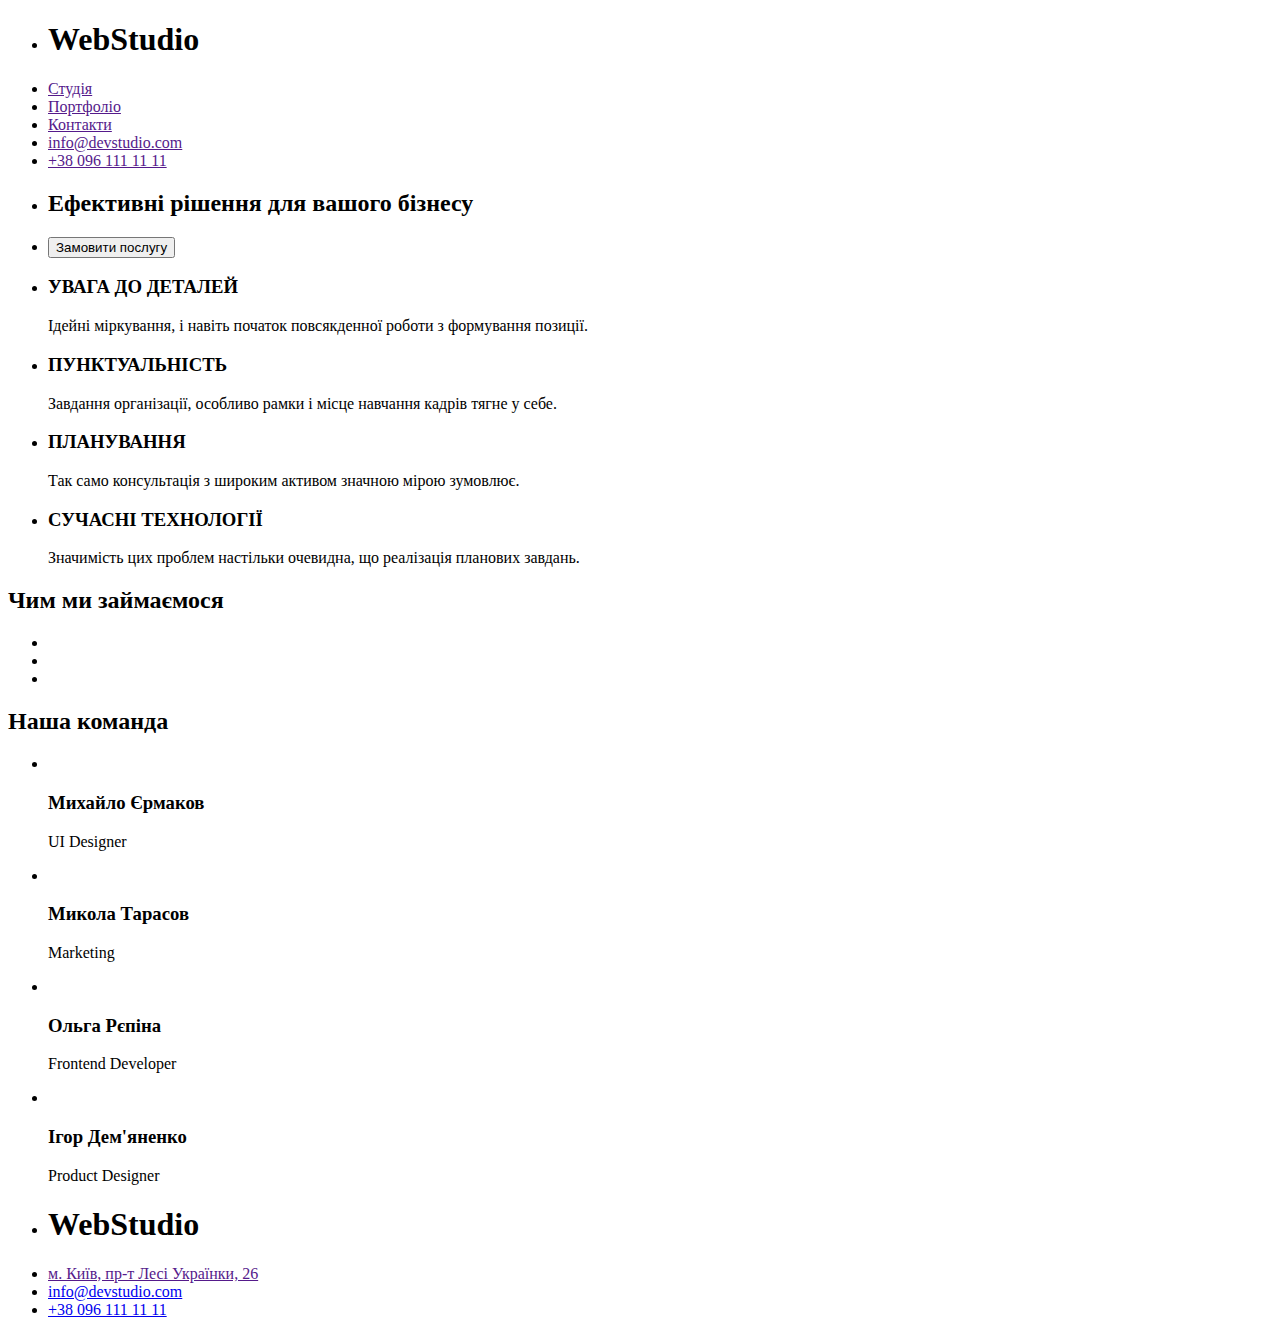
==== index.html @ 532d3b6a "main and portfolio pages added" ====
<!DOCTYPE html>
<html lang="en">
  <head>
    <meta charset="UTF-8" />
    <meta name="viewport" content="width=device-width, initial-scale=1.0" />
    <title>Document</title>
  </head>
  <body>
    <header>
      <div>
        <ul>
          <li>
            <h1>WebStudio</h1>
          </li>
          <li>
            <a href="">Студія</a>
          </li>
          <li>
            <a href="">Портфоліо</a>
          </li>
          <li>
            <a href="">Контакти</a>
          </li>
          <li>
            <a href="">info@devstudio.com</a>
          </li>
          <li>
            <a href="">+38 096 111 11 11</a>
          </li>
        </ul>
      </div>
    </header>

    <main>
      <div>
        <ul>
          <li>
            <h2>Ефективні рішення для вашого бізнесу</h2>
          </li>
          <li>
            <button type="submit">Замовити послугу</button>
          </li>
        </ul>
      </div>
      <div>
        <ul>
          <li>
            <h3>УВАГА ДО ДЕТАЛЕЙ</h3>
            <p>
              Ідейні міркування, і навіть початок повсякденної роботи з
              формування позиції.
            </p>
          </li>
          <li>
            <h3>ПУНКТУАЛЬНІСТЬ</h3>
            <p>
              Завдання організації, особливо рамки і місце навчання кадрів тягне
              у себе.
            </p>
          </li>
          <li>
            <h3>ПЛАНУВАННЯ</h3>
            <p>
              Так само консультація з широким активом значною мірою зумовлює.
            </p>
          </li>
          <li>
            <h3>СУЧАСНІ ТЕХНОЛОГІЇ</h3>
            <p>
              Значимість цих проблем настільки очевидна, що реалізація планових
              завдань.
            </p>
          </li>
        </ul>
      </div>
      <div>
        <h2>Чим ми займаємося</h2>
        <ul>
          <li>
            <img src="./img/img1.png" alt=""/>
          </li>
          <li>
            <img src="./img/img2.png" alt=""/>
          </li>
          <li>
            <img src="./img/img3.png" alt=""/>
          </li>
        </ul>
      </div>
      <div>
        <h2>Наша команда</h2>
        <ul>
          <li>
            <img src="./img/img4.png" alt="" />
            <h3>Михайло Єрмаков</h3>
            <p>UI Designer</p>
          </li>
          <li>
            <img src="./img/img5.jpg" alt="" />
            <h3>Микола Тарасов</h3>
            <p>Marketing</p>
          </li>
          <li>
            <img src="./img/img6.jpg" alt="" />
            <h3>Ольга Рєпіна</h3>
            <p>Frontend Developer</p>
          </li>
          <li>
            <img src="./img/img7.jpg" alt="" />
            <h3>Ігор Дем'яненко</h3>
            <p>Product Designer</p>
          </li>
        </ul>
      </div>
    </main>

    <footer>
      <div>
        <ul>
          <li>
            <h1>WebStudio</h1>
          </li>
          <li>
            <a href="">м. Київ, пр-т Лесі Українки, 26</a>
          </li>
          <li>
            <a href="mailto:info@devstudio.com">info@devstudio.com</a>
          </li>
          <li>
            <a href="tel:+380961111111">+38 096 111 11 11</a>
          </li>
        </ul>
      </div>
    </footer>
  </body>
</html>
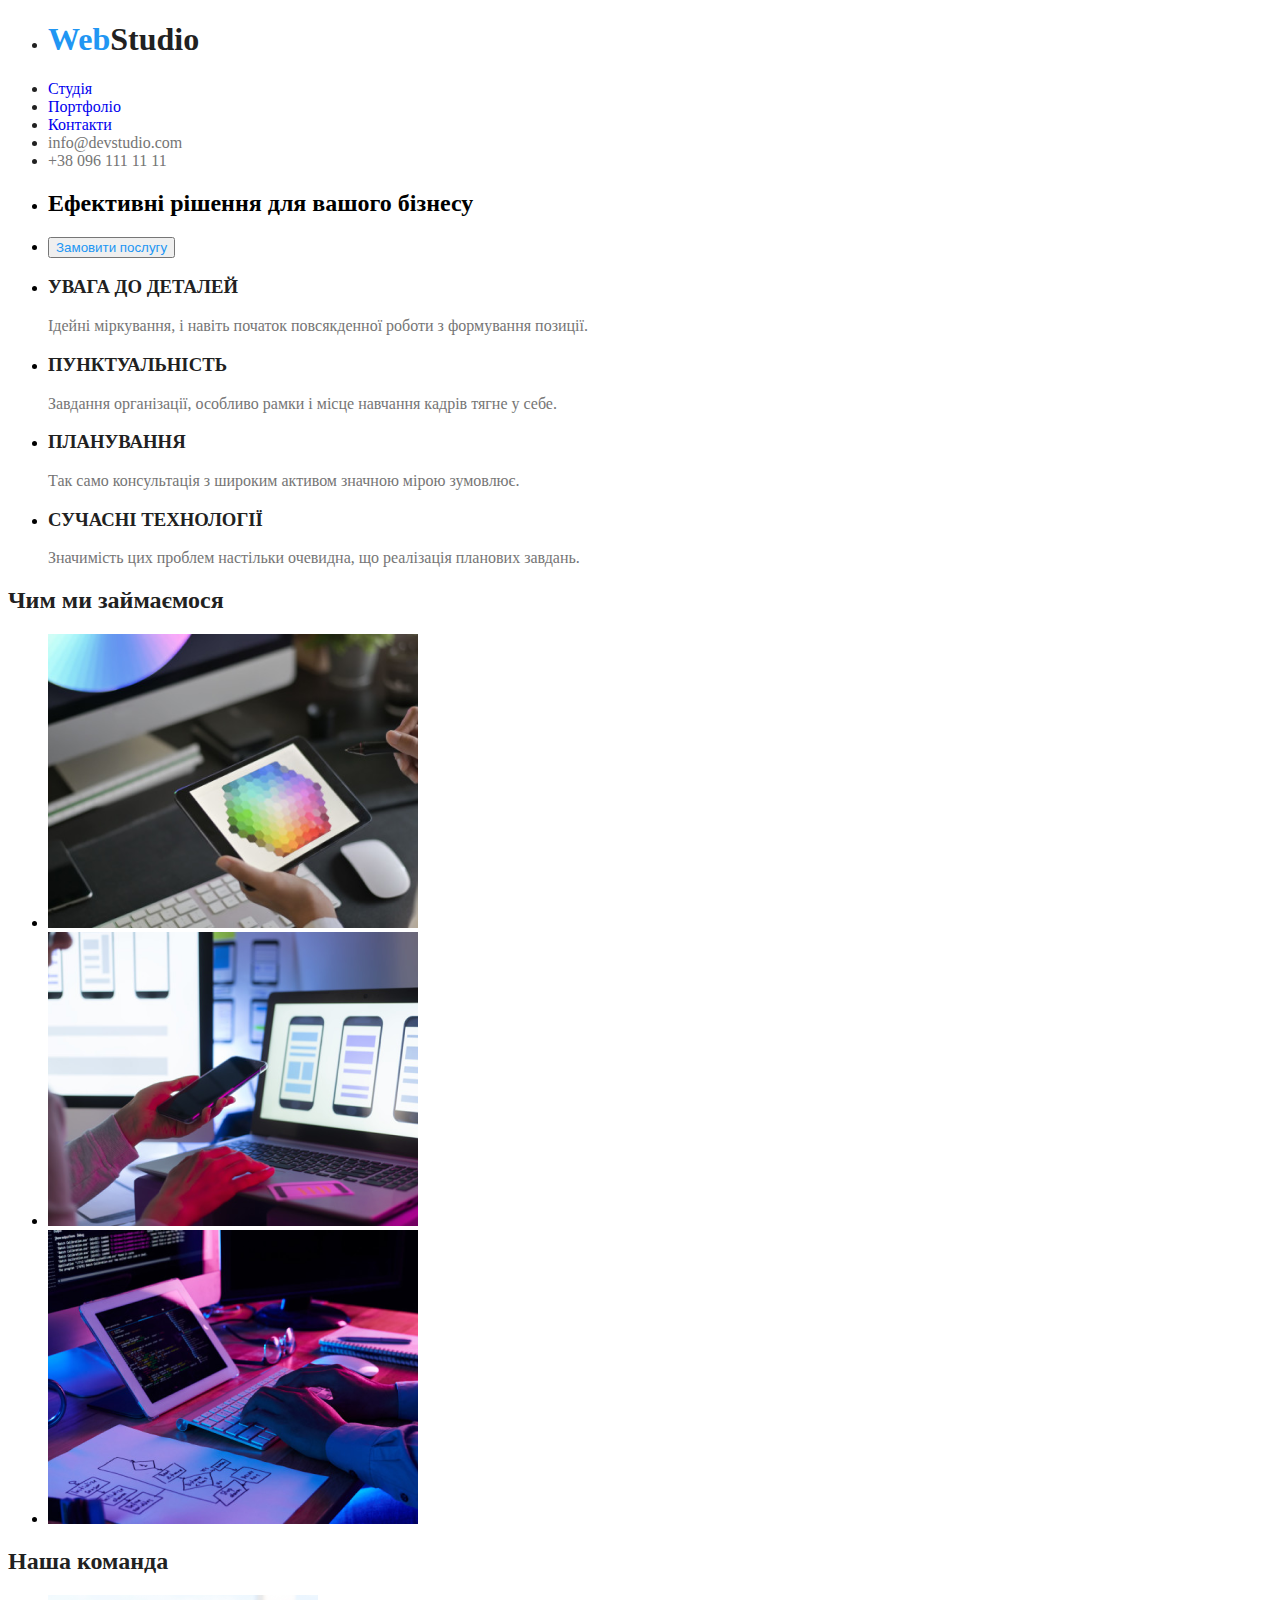
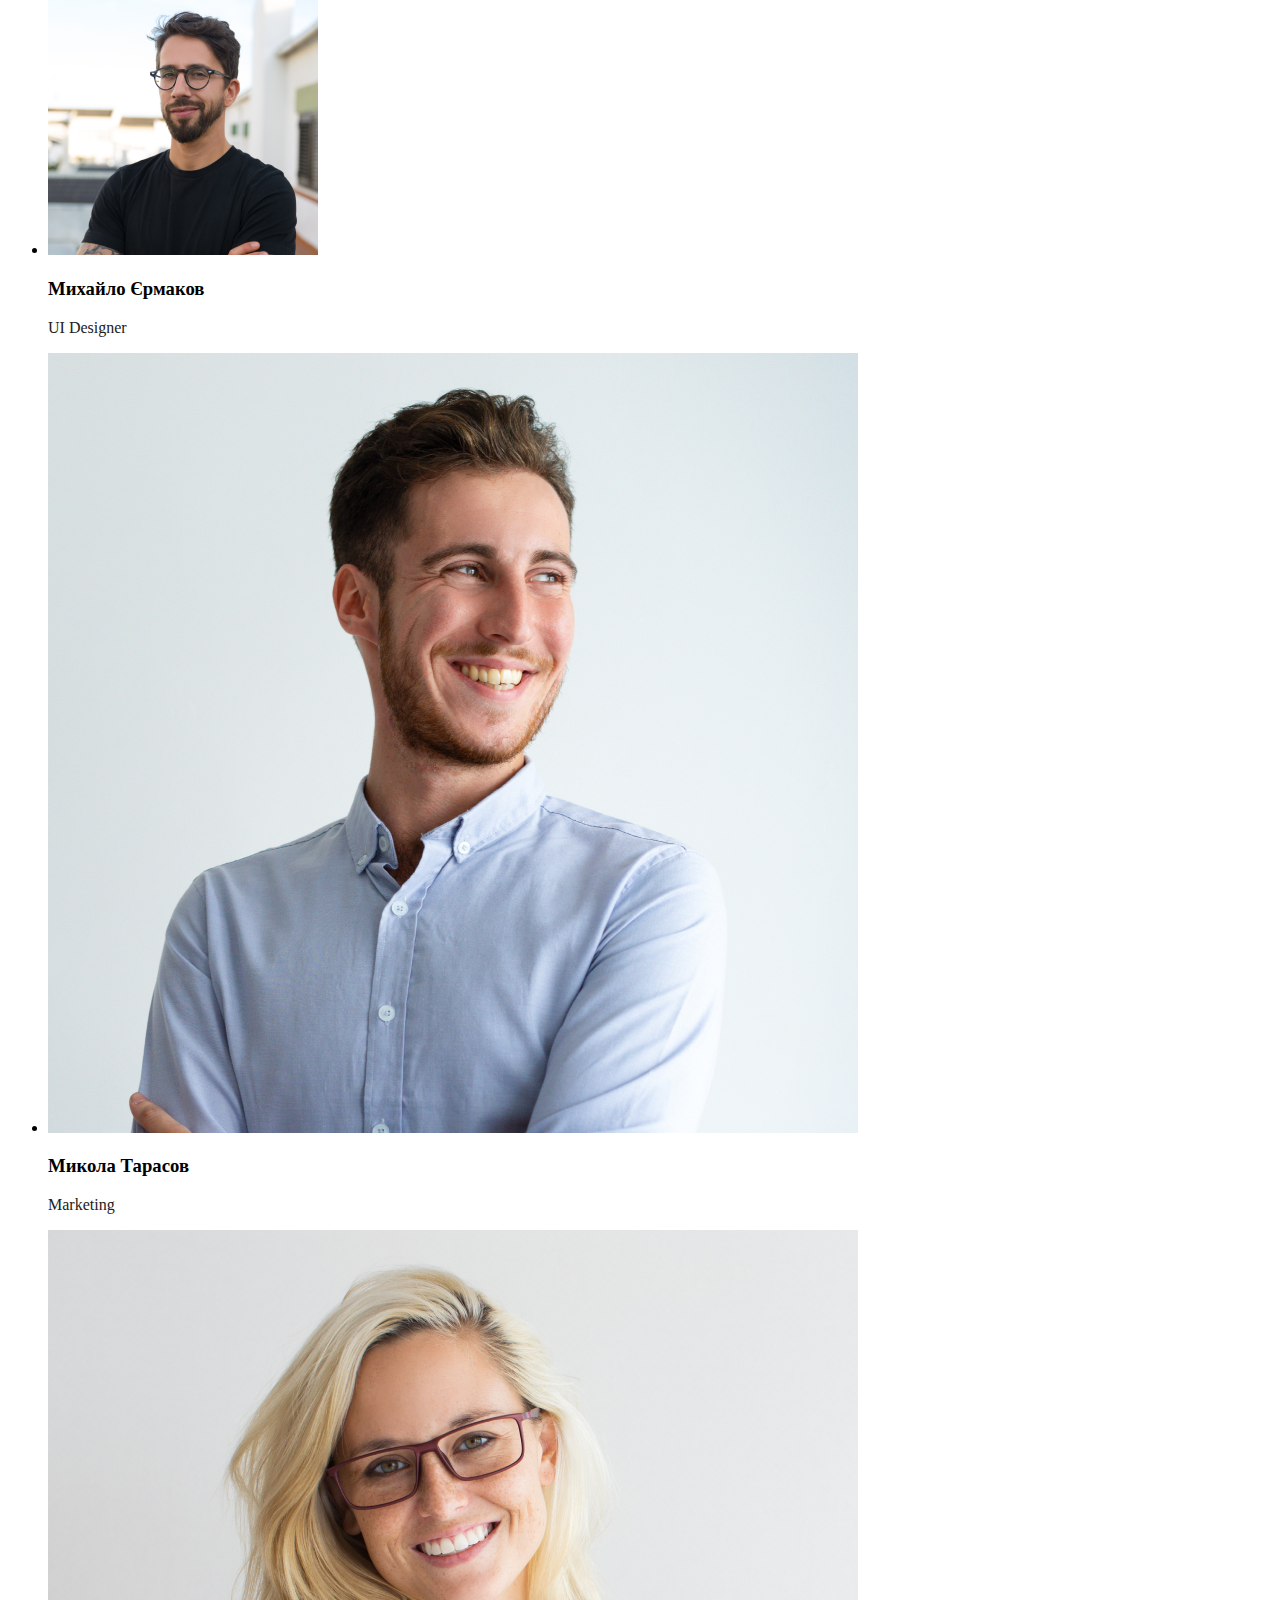
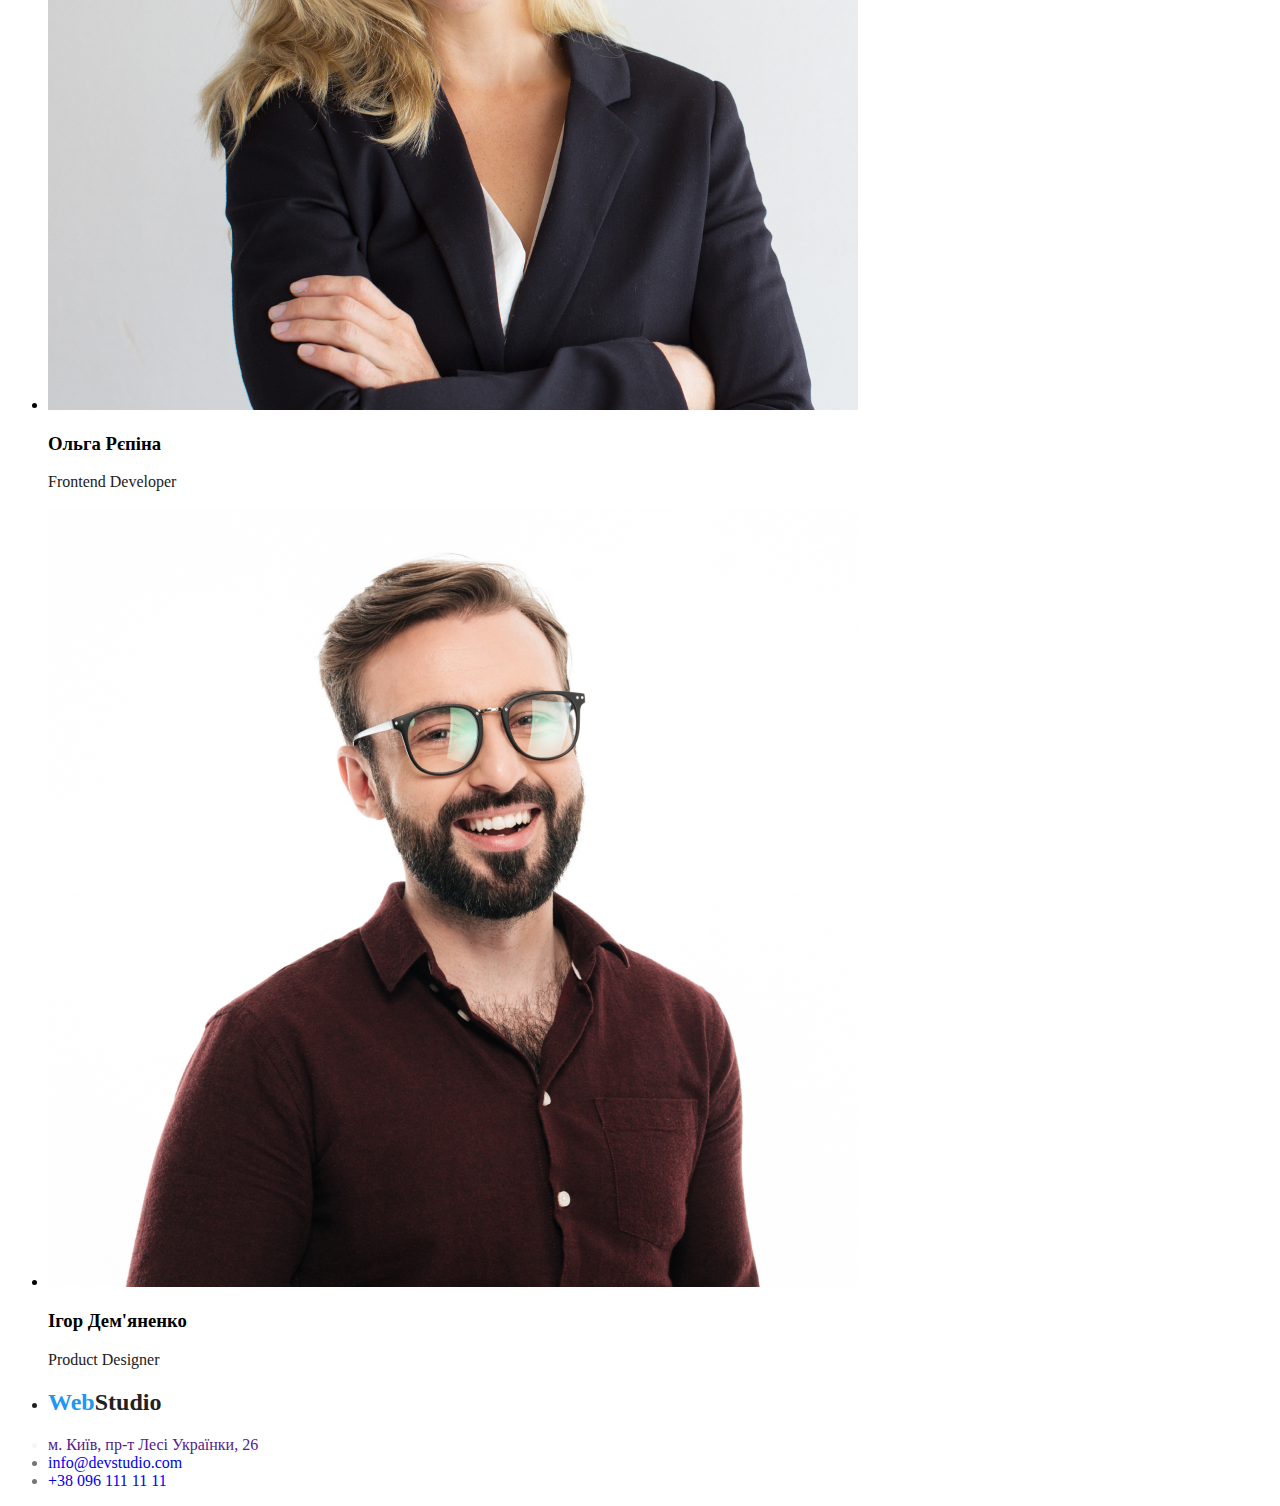
==== commit 54e0e560: "added classes and stiles (colors)" ====
--- a/index.html
+++ b/index.html
@@ -4,129 +4,130 @@
     <meta charset="UTF-8" />
     <meta name="viewport" content="width=device-width, initial-scale=1.0" />
     <title>Document</title>
+    <link rel="stylesheet" href="./css/style.css">
   </head>
   <body>
-    <header>
-      <div>
-        <ul>
-          <li>
-            <h1>WebStudio</h1>
+    <header class="header">
+      <div class="header-box">
+        <ul class="nav">
+          <li class="nav-item">
+            <h1 class="logo"><abbr>Web</abbr>Studio</h1>
           </li>
-          <li>
-            <a href="">Студія</a>
+          <li class="nav-item">
+            <a class="page-links" href="./index.html">Студія</a>
           </li>
-          <li>
-            <a href="">Портфоліо</a>
+          <li class="nav-item">
+            <a class="page-links" href="./portfolio.html">Портфоліо</a>
           </li>
-          <li>
-            <a href="">Контакти</a>
+          <li class="nav-item">
+            <a class="page-links" href="#">Контакти</a>
           </li>
-          <li>
-            <a href="">info@devstudio.com</a>
+          <li class="nav-item">
+            <a href="#" class="mail">info@devstudio.com</a>
           </li>
-          <li>
-            <a href="">+38 096 111 11 11</a>
+          <li class="nav-item">
+            <a href="#" class="phone">+38 096 111 11 11</a>
           </li>
         </ul>
       </div>
     </header>
 
-    <main>
-      <div>
-        <ul>
-          <li>
-            <h2>Ефективні рішення для вашого бізнесу</h2>
+    <main class="main">
+      <div class="main-box">
+        <ul class="servis-order">
+          <li class="order-items">
+            <h2 class="name-order">Ефективні рішення для вашого бізнесу</h2>
           </li>
-          <li>
-            <button type="submit">Замовити послугу</button>
+          <li class="order-items">
+            <button class="btn-order" type="submit">Замовити послугу</button>
           </li>
         </ul>
       </div>
-      <div>
-        <ul>
-          <li>
-            <h3>УВАГА ДО ДЕТАЛЕЙ</h3>
-            <p>
+      <div class="main-skill">
+        <ul class="skills">
+          <li class="skills-items">
+            <h3 class="skills-name">УВАГА ДО ДЕТАЛЕЙ</h3>
+            <p class="skills-article">
               Ідейні міркування, і навіть початок повсякденної роботи з
               формування позиції.
             </p>
           </li>
-          <li>
-            <h3>ПУНКТУАЛЬНІСТЬ</h3>
-            <p>
+          <li class="skills-items">
+            <h3 class="skills-name">ПУНКТУАЛЬНІСТЬ</h3>
+            <p class="skills-article">
               Завдання організації, особливо рамки і місце навчання кадрів тягне
               у себе.
             </p>
           </li>
-          <li>
-            <h3>ПЛАНУВАННЯ</h3>
-            <p>
+          <li class="skills-items">
+            <h3 class="skills-name">ПЛАНУВАННЯ</h3>
+            <p class="skills-article">
               Так само консультація з широким активом значною мірою зумовлює.
             </p>
           </li>
-          <li>
-            <h3>СУЧАСНІ ТЕХНОЛОГІЇ</h3>
-            <p>
+          <li class="skills-items">
+            <h3 class="skills-name">СУЧАСНІ ТЕХНОЛОГІЇ</h3>
+            <p class="skills-article">
               Значимість цих проблем настільки очевидна, що реалізація планових
               завдань.
             </p>
           </li>
         </ul>
       </div>
-      <div>
-        <h2>Чим ми займаємося</h2>
-        <ul>
-          <li>
+      <div class="offers-box">
+        <h2 class="offers-box-name">Чим ми займаємося</h2>
+        <ul class="offers-list-imgs">
+          <li class="offers-list-items">
             <img src="./img/img1.png" alt=""/>
           </li>
-          <li>
+          <li class="offers-list-items">
             <img src="./img/img2.png" alt=""/>
           </li>
-          <li>
+          <li class="offers-list-items">
             <img src="./img/img3.png" alt=""/>
           </li>
         </ul>
       </div>
-      <div>
-        <h2>Наша команда</h2>
-        <ul>
-          <li>
-            <img src="./img/img4.png" alt="" />
-            <h3>Михайло Єрмаков</h3>
-            <p>UI Designer</p>
+      <div class="team-box">
+        <h2 class="team-box-name">Наша команда</h2>
+        <ul class="team-list">
+          <li class="team-items">
+            <img class="team-items-img" src="./img/img4.png" alt="" />
+            <h3 class="team-items-name">Михайло Єрмаков</h3>
+            <p class="team-items-job">UI Designer</p>
           </li>
-          <li>
-            <img src="./img/img5.jpg" alt="" />
-            <h3>Микола Тарасов</h3>
-            <p>Marketing</p>
+          <li class="team-items">
+            <img class="team-items-img" src="./img/img5.jpg" alt="" />
+            <h3 class="team-items-name">Микола Тарасов</h3>
+            <p class="team-items-job">Marketing</p>
           </li>
-          <li>
-            <img src="./img/img6.jpg" alt="" />
-            <h3>Ольга Рєпіна</h3>
-            <p>Frontend Developer</p>
+          <li class="team-items">
+            <img class="team-items-img" src="./img/img6.jpg" alt="" />
+            <h3 class="team-items-name">Ольга Рєпіна</h3>
+            <p class="team-items-job">Frontend Developer</p>
           </li>
-          <li>
-            <img src="./img/img7.jpg" alt="" />
-            <h3>Ігор Дем'яненко</h3>
-            <p>Product Designer</p>
+          <li class="team-items">
+            <img class="team-items-img" src="./img/img7.jpg" alt="" />
+            <h3 class="team-items-name">Ігор Дем'яненко</h3>
+            <p class="team-items-job">Product Designer</p>
           </li>
         </ul>
       </div>
     </main>
 
     <footer>
-      <div>
-        <ul>
-          <li>
-            <h1>WebStudio</h1>
+      <div class="footer-box">
+        <ul class="footer-nav-list">
+          <li class="footer-nav-item logo">
+            <h2><abbr>Web</abbr>Studio</h2>
           </li>
-          <li>
+          <li class="footer-nav-item adress">
             <a href="">м. Київ, пр-т Лесі Українки, 26</a>
           </li>
-          <li>
+          <li class="footer-nav-item mail">
             <a href="mailto:info@devstudio.com">info@devstudio.com</a>
           </li>
-          <li>
+          <li class="footer-nav-item phone">
             <a href="tel:+380961111111">+38 096 111 11 11</a>
           </li>
         </ul>
--- a/css/style.css
+++ b/css/style.css
@@ -0,0 +1,59 @@
+:root {
+    --text-color: #212121;
+    --logo-colour: #2196f3;
+    --title-color: #FFFFF;
+    --paragraphs-color: #757575;
+    --bg-color: #f5f4fa;
+}
+
+*{
+    text-decoration: none;
+}
+
+.logo{
+    color: var(--text-color);
+}
+.logo abbr{
+    color: var(--logo-colour);
+}
+
+.nav{
+    color: var(--text-color);
+}
+
+.phone, 
+.mail{
+    color: var(--paragraphs-color);
+}
+
+.nameorder{
+    color: var(--bg-color);
+}
+
+.btn-order{
+    color: var(--logo-colour);
+}
+
+.skills-name{
+    color: var(--text-color);
+}
+
+.skills-article{
+    color: var(--paragraphs-color);
+}
+
+.offers-box-name{
+    color: var(--text-color);
+}
+
+.team-box-name{
+    color: var(--text-color);
+}
+
+.team-items-job{
+    color: var(--text-color);
+}
+
+.adress{
+    color: var(--bg-color);
+}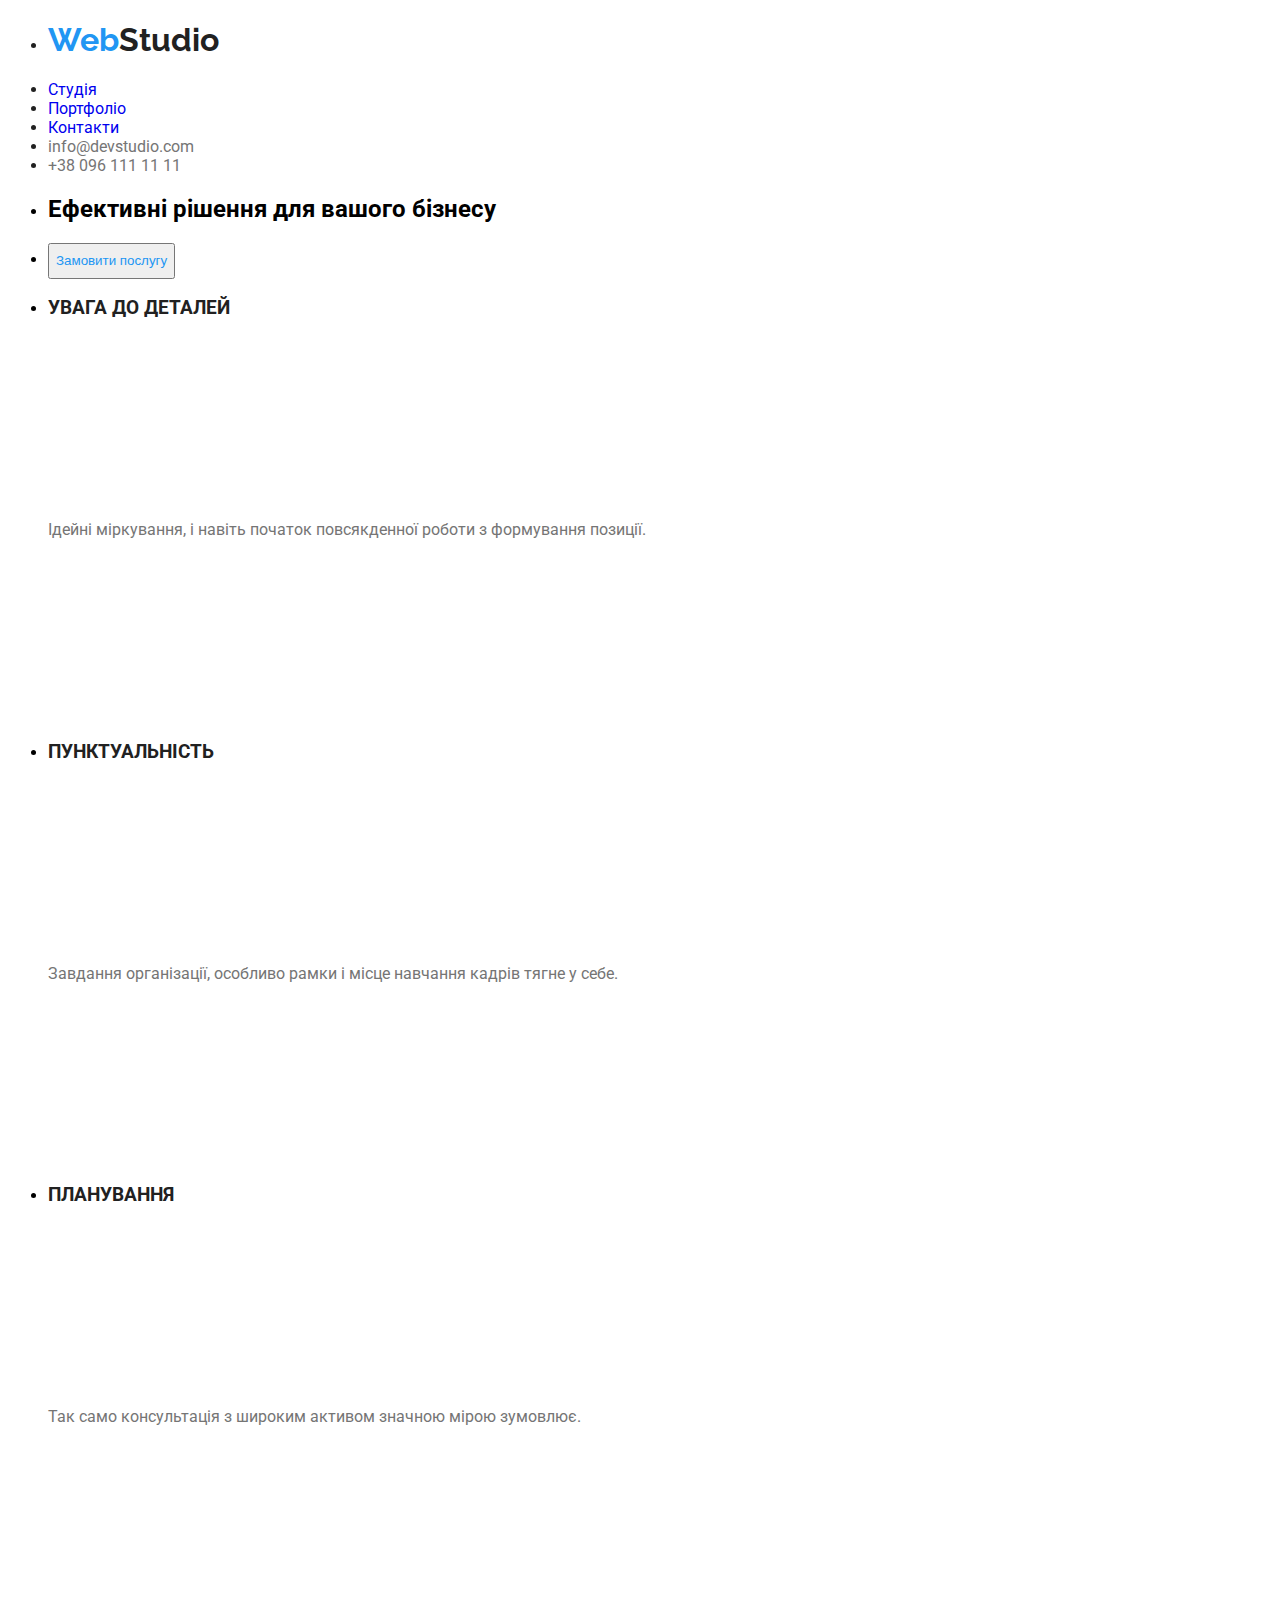
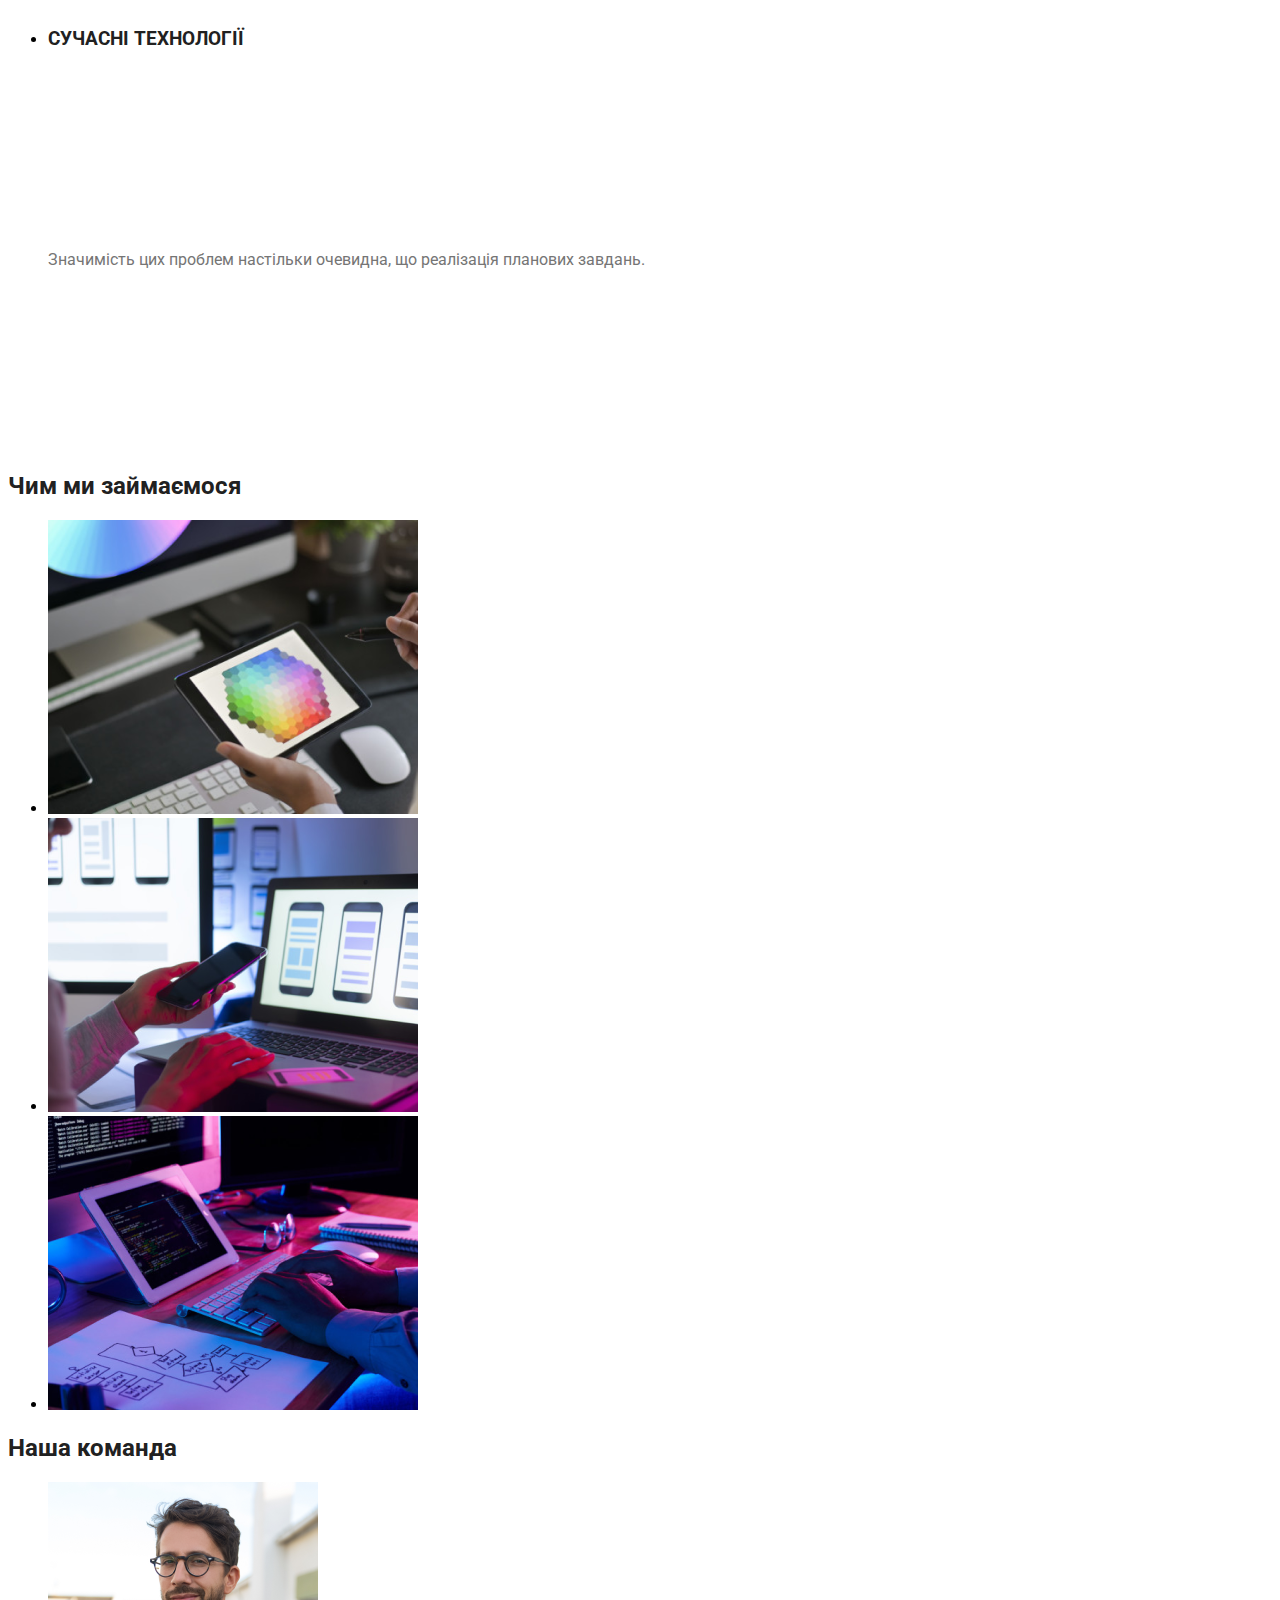
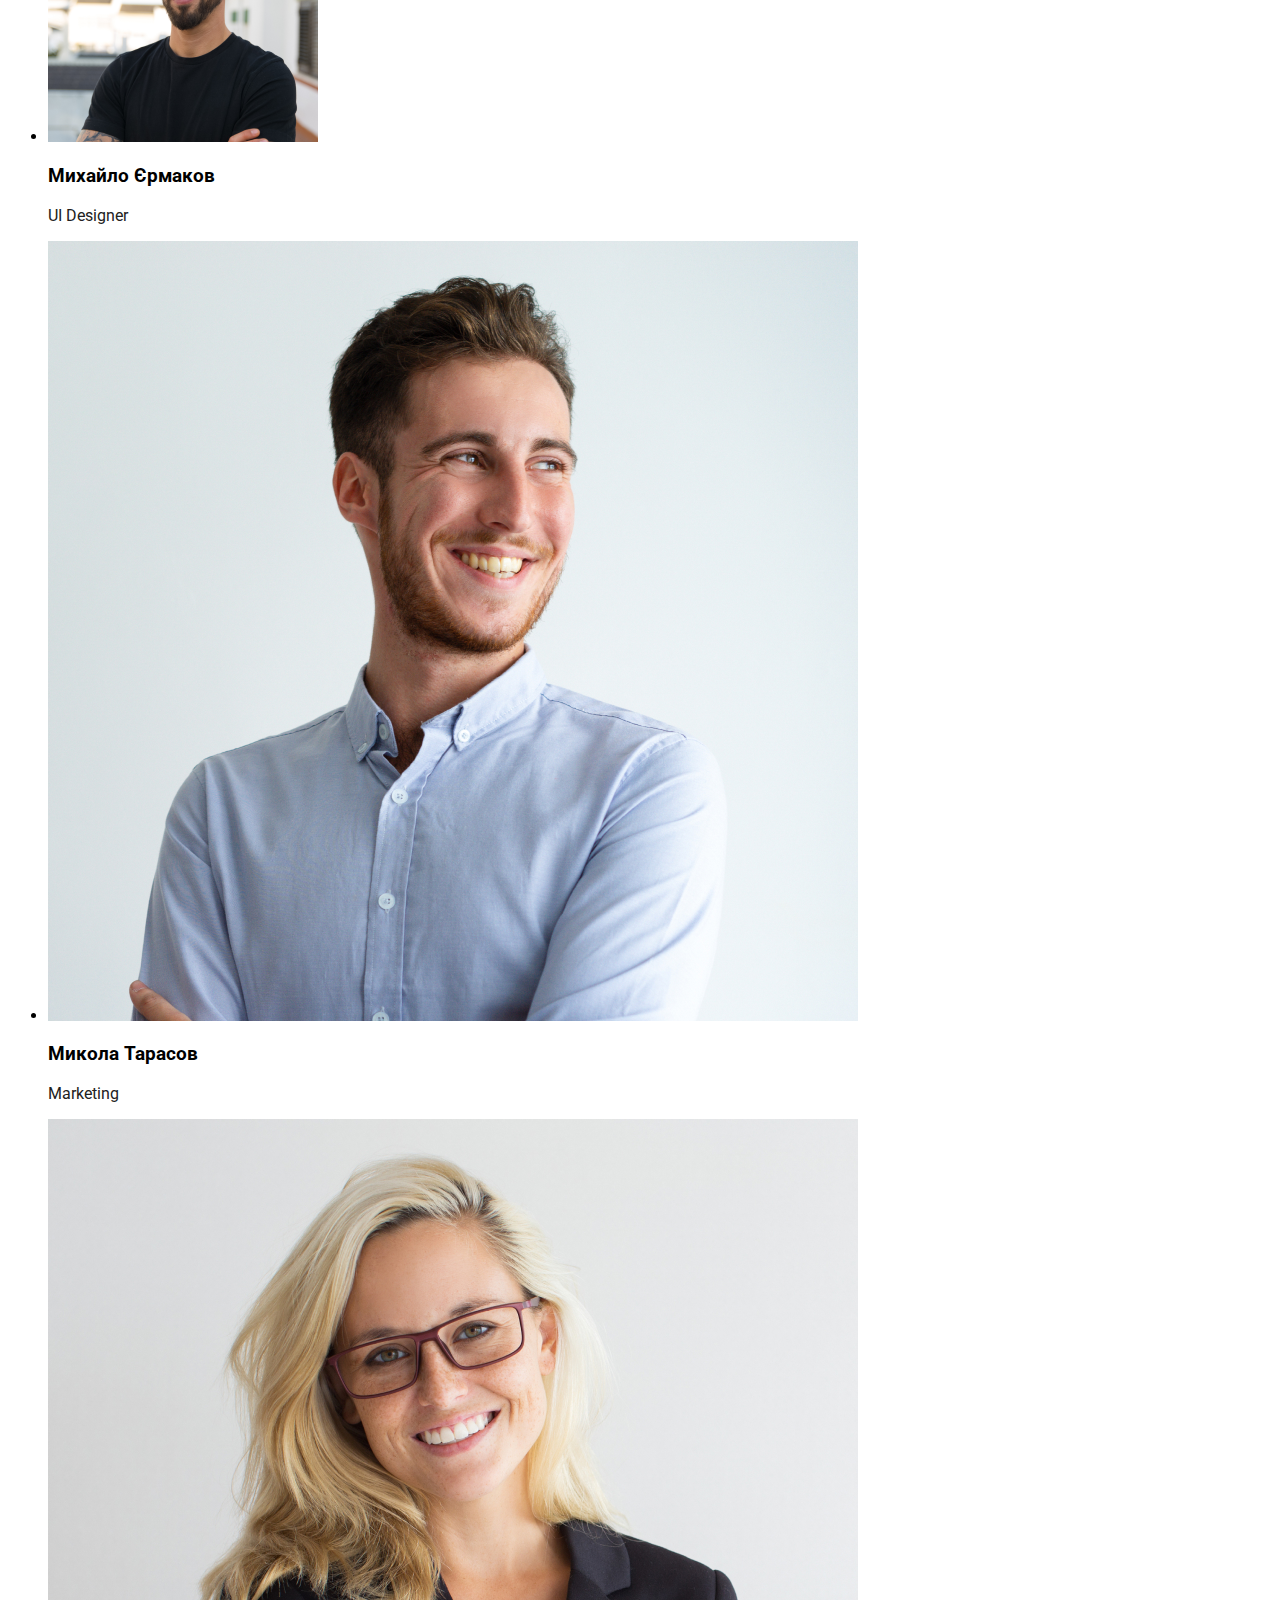
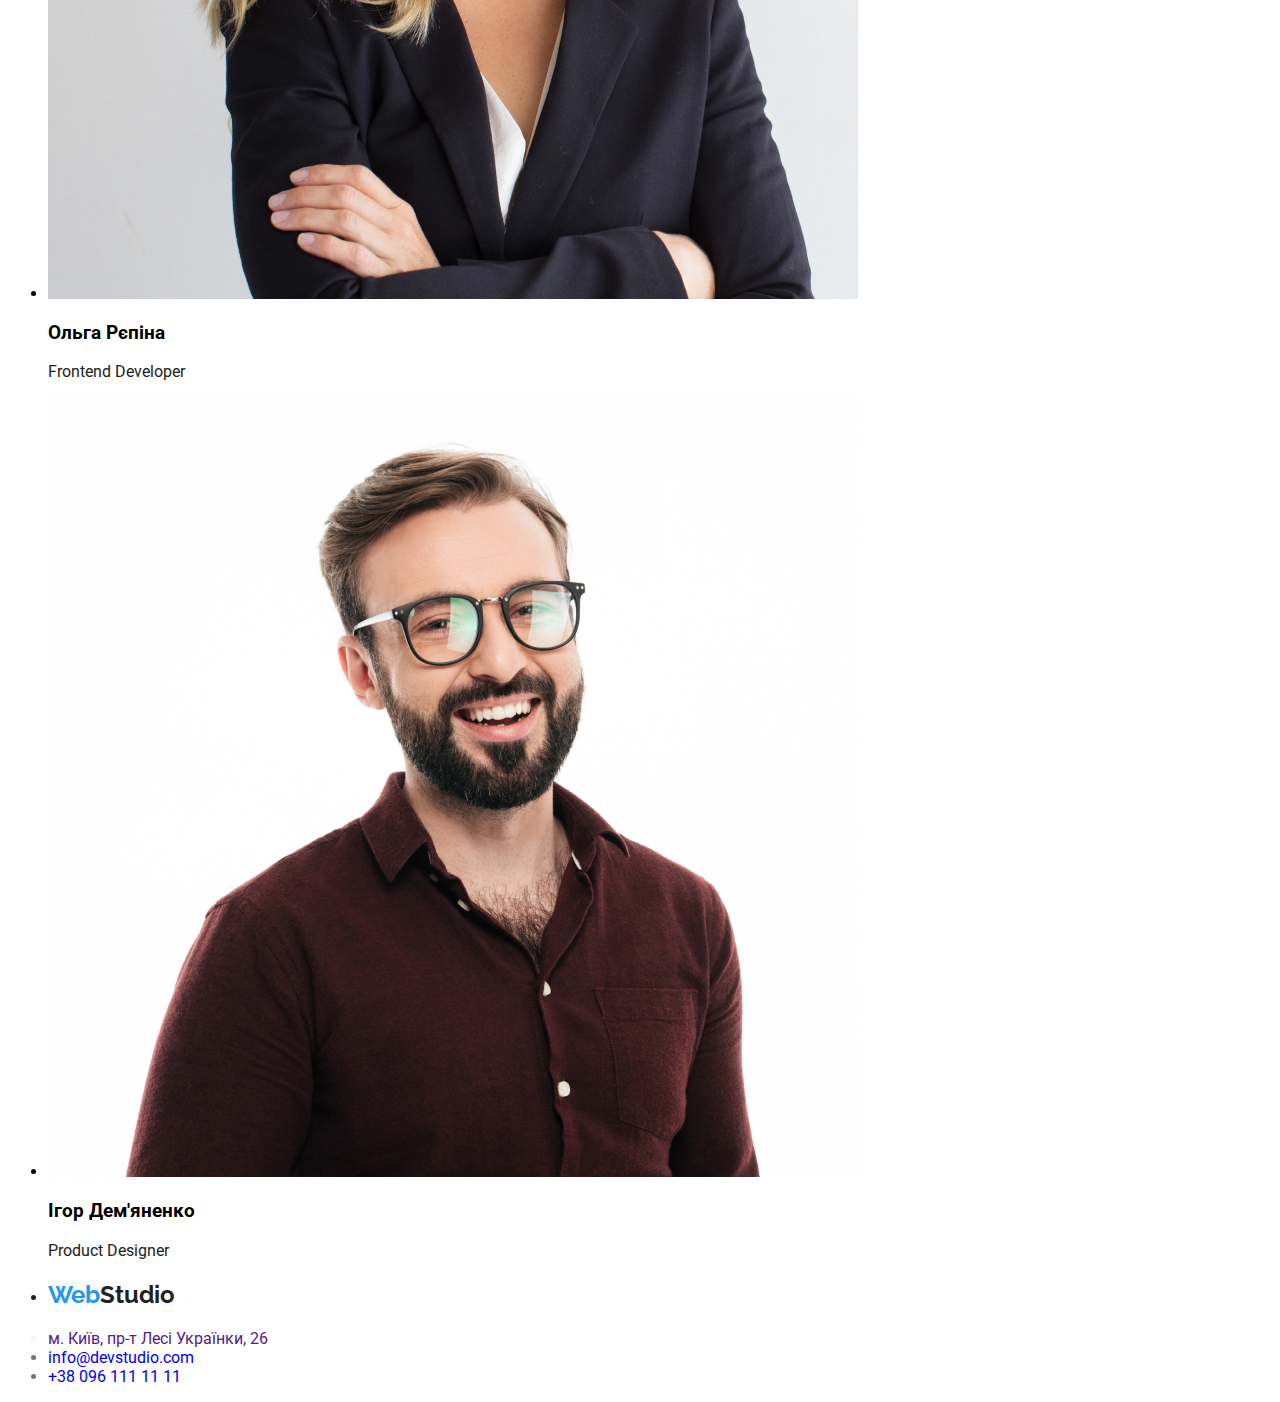
==== commit ca4c75fb: "normalize added" ====
--- a/index.html
+++ b/index.html
@@ -4,7 +4,20 @@
     <meta charset="UTF-8" />
     <meta name="viewport" content="width=device-width, initial-scale=1.0" />
     <title>Document</title>
-    <link rel="stylesheet" href="./css/style.css">
+    <link
+      rel="stylesheet"
+      href="https://cdnjs.cloudflare.com/ajax/libs/modern-normalize/3.0.1/modern-normalize.min.css"
+      integrity="sha512-q6WgHqiHlKyOqslT/lgBgodhd03Wp4BEqKeW6nNtlOY4quzyG3VoQKFrieaCeSnuVseNKRGpGeDU3qPmabCANg=="
+      crossorigin="anonymous"
+      referrerpolicy="no-referrer"
+    />
+    <link rel="preconnect" href="https://fonts.googleapis.com" />
+    <link rel="preconnect" href="https://fonts.gstatic.com" crossorigin />
+    <link
+      href="https://fonts.googleapis.com/css2?family=Raleway:ital,wght@0,100..900;1,100..900&family=Roboto:ital,wght@0,100..900;1,100..900&display=swap"
+      rel="stylesheet"
+    />
+    <link rel="stylesheet" href="./css/style.css" />
   </head>
   <body>
     <header class="header">
@@ -78,13 +91,13 @@
         <h2 class="offers-box-name">Чим ми займаємося</h2>
         <ul class="offers-list-imgs">
           <li class="offers-list-items">
-            <img src="./img/img1.png" alt=""/>
+            <img src="./img/img1.png" alt="" />
           </li>
           <li class="offers-list-items">
-            <img src="./img/img2.png" alt=""/>
+            <img src="./img/img2.png" alt="" />
           </li>
           <li class="offers-list-items">
-            <img src="./img/img3.png" alt=""/>
+            <img src="./img/img3.png" alt="" />
           </li>
         </ul>
       </div>
@@ -134,4 +147,4 @@
       </div>
     </footer>
   </body>
-</html>+</html>
--- a/css/style.css
+++ b/css/style.css
@@ -1,59 +1,76 @@
 :root {
-    --text-color: #212121;
-    --logo-colour: #2196f3;
-    --title-color: #FFFFF;
-    --paragraphs-color: #757575;
-    --bg-color: #f5f4fa;
+  --text-color: #212121;
+  --logo-colour: #2196f3;
+  --title-color: #FFFFF;
+  --paragraphs-color: #757575;
+  --bg-color: #f5f4fa;
 }
 
-*{
-    text-decoration: none;
+* {
+  text-decoration: none;
 }
 
-.logo{
-    color: var(--text-color);
-}
-.logo abbr{
-    color: var(--logo-colour);
+body{
+    font-family: "Roboto";
 }
 
-.nav{
-    color: var(--text-color);
+.header{
+    line-height: auto;
 }
 
-.phone, 
-.mail{
-    color: var(--paragraphs-color);
+.logo {
+  font-family: "Raleway", bold;
+  color: var(--text-color);
+}
+.logo abbr {
+  color: var(--logo-colour);
 }
 
-.nameorder{
-    color: var(--bg-color);
+.nav {
+  color: var(--text-color);
 }
 
-.btn-order{
-    color: var(--logo-colour);
+.phone,
+.mail {
+  color: var(--paragraphs-color);
 }
 
-.skills-name{
-    color: var(--text-color);
+.nameorder {
+  color: var(--bg-color);
+  line-height: 60px;
 }
 
-.skills-article{
-    color: var(--paragraphs-color);
+.btn-order {
+  color: var(--logo-colour);
+  line-height: 30px;
 }
 
-.offers-box-name{
-    color: var(--text-color);
+.skills-name {
+  color: var(--text-color);
+  line-height: auto;
 }
 
-.team-box-name{
-    color: var(--text-color);
+.skills-article {
+  color: var(--paragraphs-color);
+  line-height: 24;
 }
 
-.team-items-job{
-    color: var(--text-color);
+.offers-box-name {
+  color: var(--text-color);
+  line-height: auto;
 }
 
-.adress{
-    color: var(--bg-color);
-}+.team-box-name {
+  color: var(--text-color);
+  line-height: auto;
+}
+
+.team-items-job {
+  color: var(--text-color);
+  line-height: auto;
+}
+
+.adress {
+  color: var(--bg-color);
+  line-height: auto;
+}
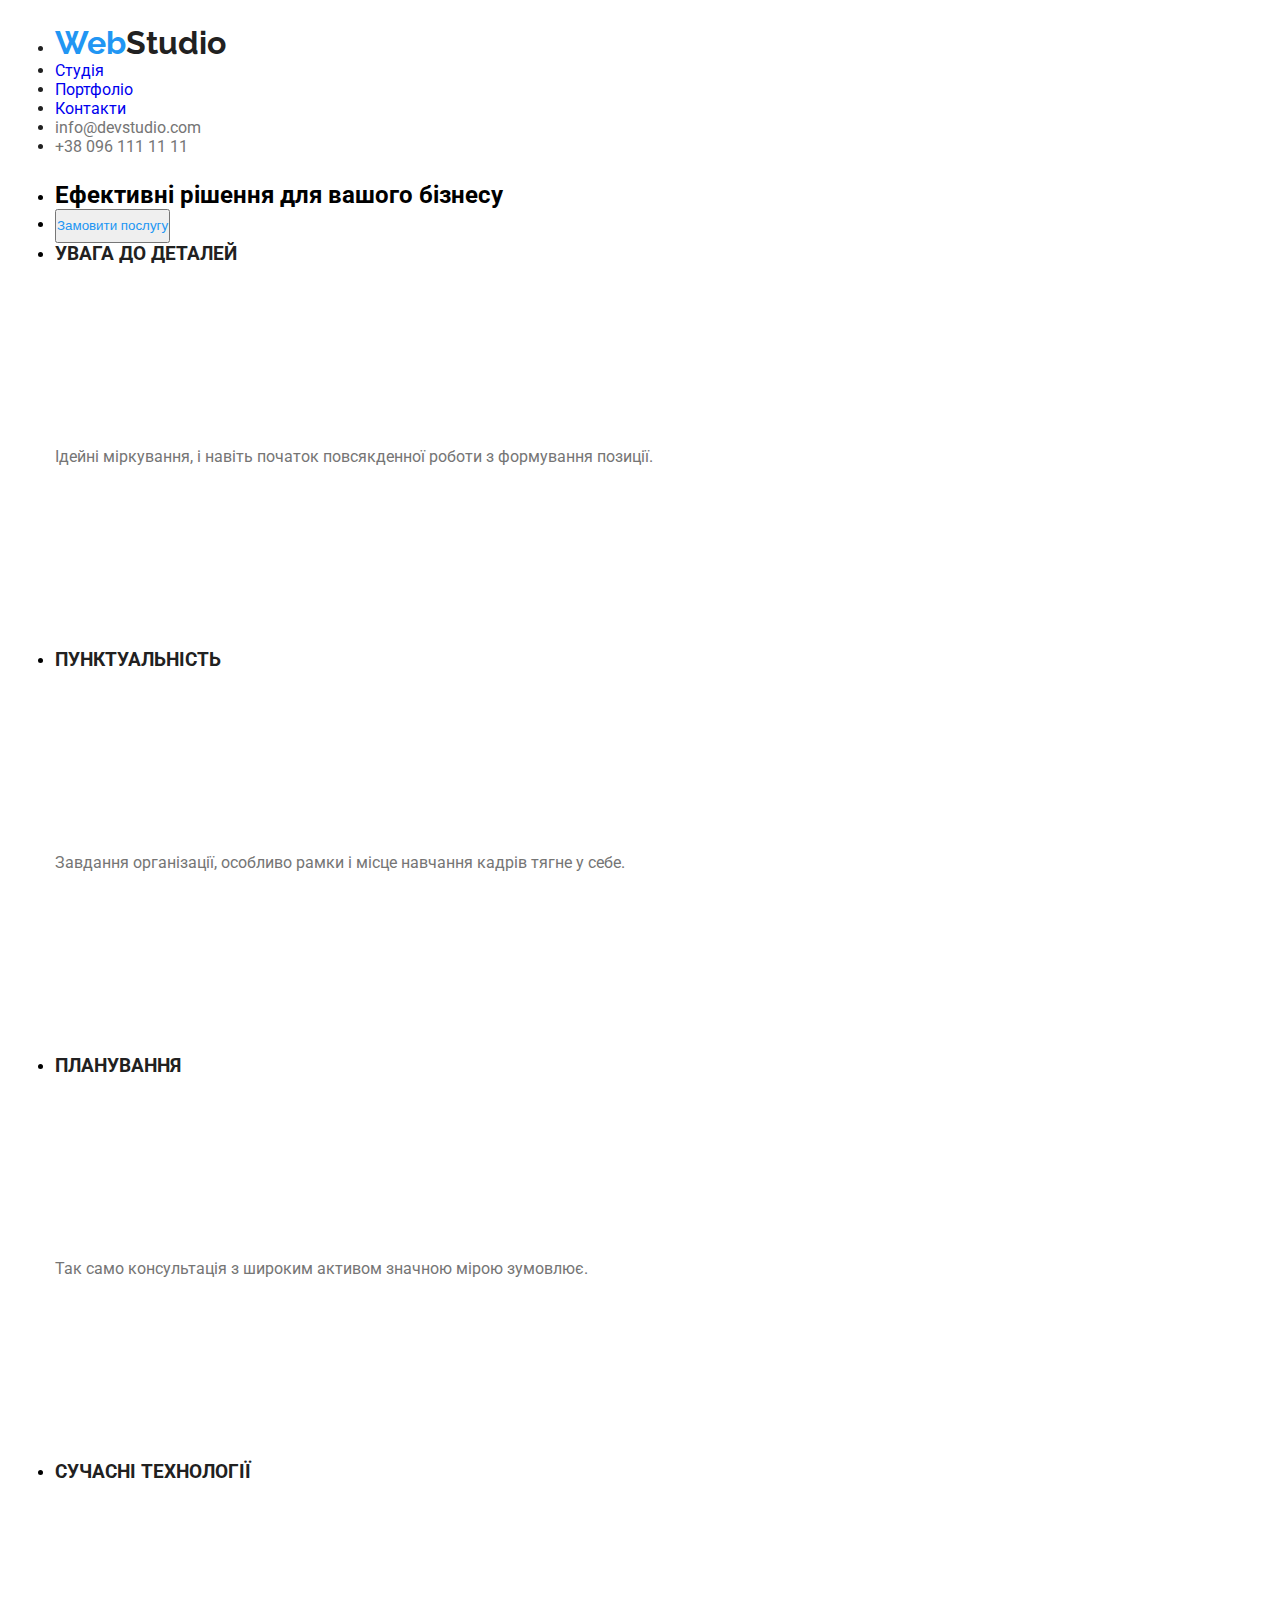
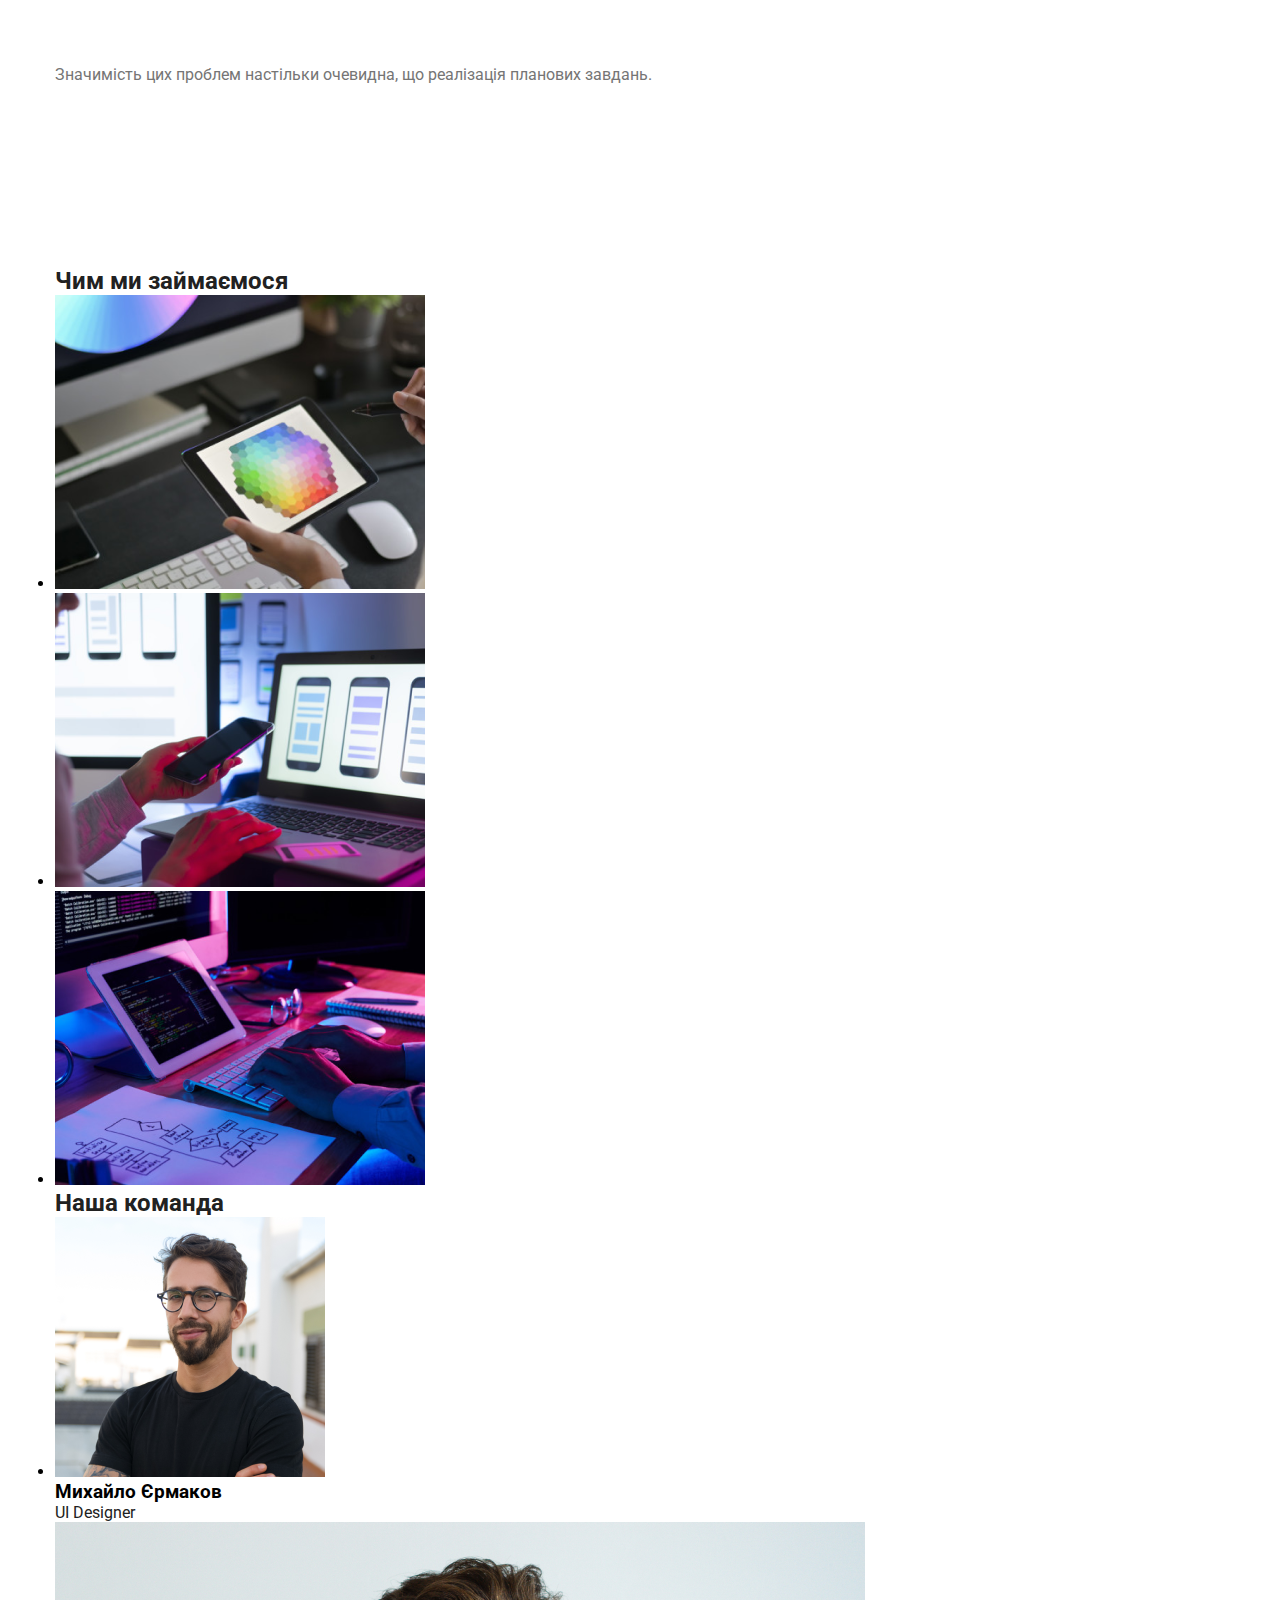
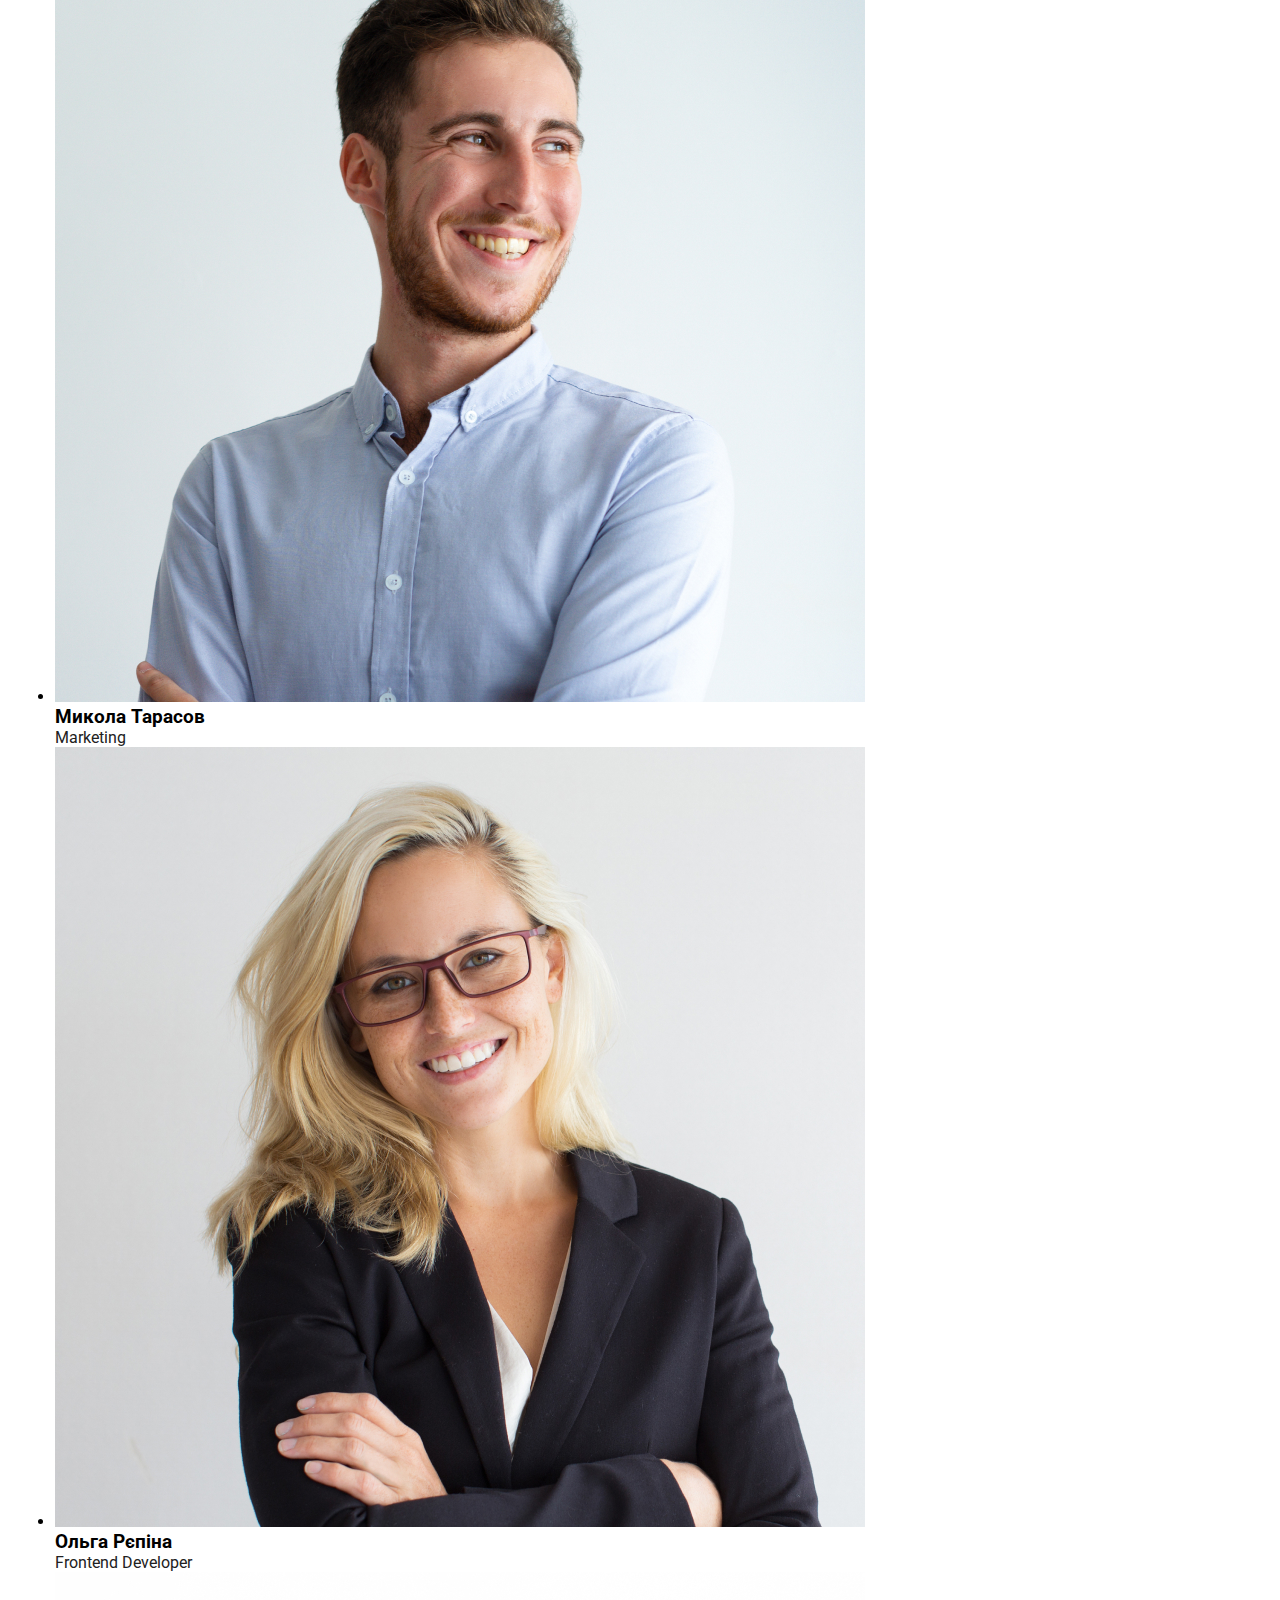
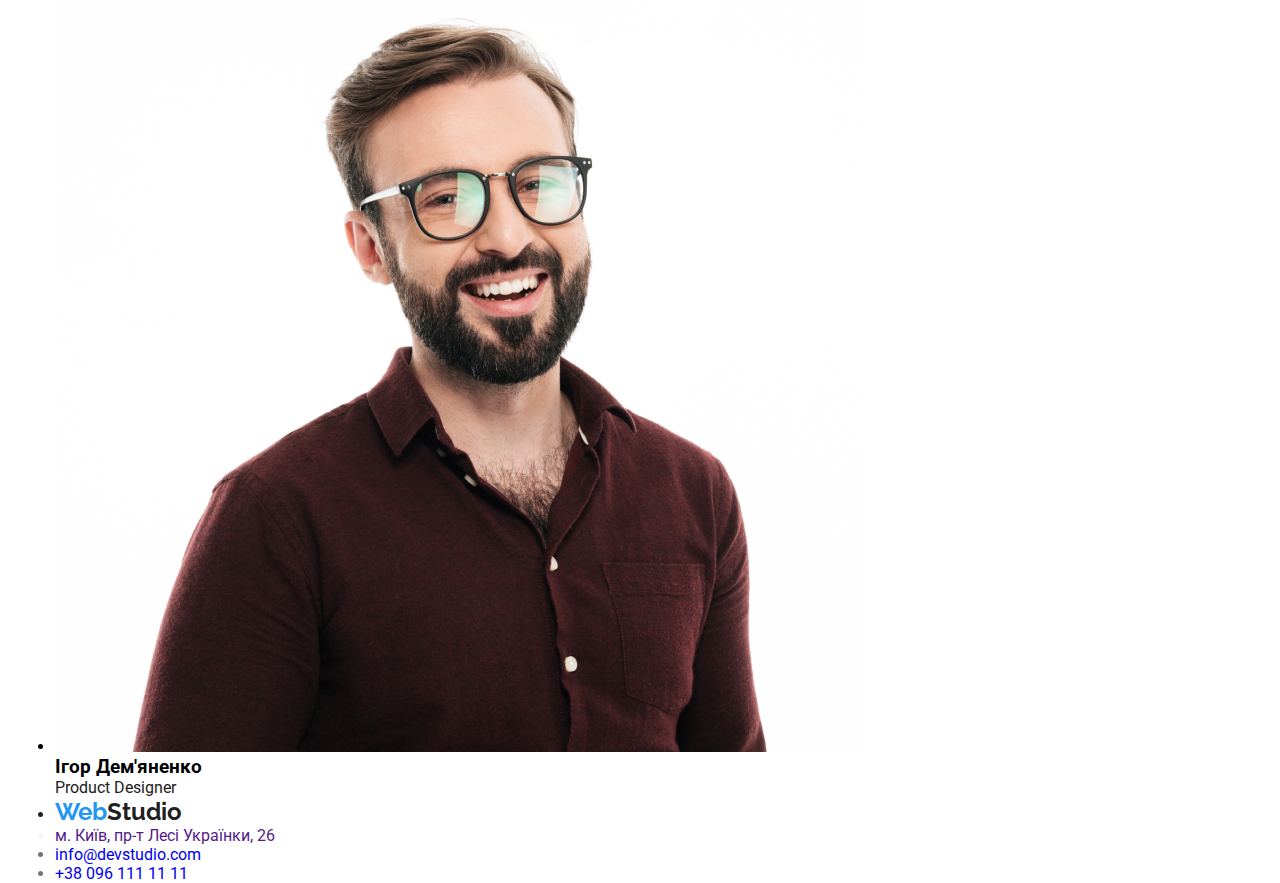
==== commit c5269796: "styles edited" ====
--- a/index.html
+++ b/index.html
@@ -17,12 +17,14 @@
       href="https://fonts.googleapis.com/css2?family=Raleway:ital,wght@0,100..900;1,100..900&family=Roboto:ital,wght@0,100..900;1,100..900&display=swap"
       rel="stylesheet"
     />
+    <link rel="stylesheet" href="./css/reset.css">
     <link rel="stylesheet" href="./css/style.css" />
   </head>
   <body>
     <header class="header">
-      <div class="header-box">
-        <ul class="nav">
+      <div class="container">
+        <nav class="nav">
+        <ul class="nav-list">
           <li class="nav-item">
             <h1 class="logo"><abbr>Web</abbr>Studio</h1>
           </li>
@@ -43,93 +45,105 @@
           </li>
         </ul>
       </div>
+      
+      </nav>
+        
+      </div>
     </header>
 
     <main class="main">
       <div class="main-box">
-        <ul class="servis-order">
-          <li class="order-items">
-            <h2 class="name-order">Ефективні рішення для вашого бізнесу</h2>
-          </li>
-          <li class="order-items">
-            <button class="btn-order" type="submit">Замовити послугу</button>
-          </li>
-        </ul>
+        <div class="container">
+          <ul class="servis-order">
+            <li class="order-items">
+              <h2 class="name-order">Ефективні рішення для вашого бізнесу</h2>
+            </li>
+            <li class="order-items">
+              <button class="btn-order" type="submit">Замовити послугу</button>
+            </li>
+          </ul>
+        </div>
       </div>
       <div class="main-skill">
-        <ul class="skills">
-          <li class="skills-items">
-            <h3 class="skills-name">УВАГА ДО ДЕТАЛЕЙ</h3>
-            <p class="skills-article">
-              Ідейні міркування, і навіть початок повсякденної роботи з
-              формування позиції.
-            </p>
-          </li>
-          <li class="skills-items">
-            <h3 class="skills-name">ПУНКТУАЛЬНІСТЬ</h3>
-            <p class="skills-article">
-              Завдання організації, особливо рамки і місце навчання кадрів тягне
-              у себе.
-            </p>
-          </li>
-          <li class="skills-items">
-            <h3 class="skills-name">ПЛАНУВАННЯ</h3>
-            <p class="skills-article">
-              Так само консультація з широким активом значною мірою зумовлює.
-            </p>
-          </li>
-          <li class="skills-items">
-            <h3 class="skills-name">СУЧАСНІ ТЕХНОЛОГІЇ</h3>
-            <p class="skills-article">
-              Значимість цих проблем настільки очевидна, що реалізація планових
-              завдань.
-            </p>
-          </li>
-        </ul>
+        <div class="container">
+          <ul class="skills">
+            <li class="skills-items">
+              <h3 class="skills-name">УВАГА ДО ДЕТАЛЕЙ</h3>
+              <p class="skills-article">
+                Ідейні міркування, і навіть початок повсякденної роботи з
+                формування позиції.
+              </p>
+            </li>
+            <li class="skills-items">
+              <h3 class="skills-name">ПУНКТУАЛЬНІСТЬ</h3>
+              <p class="skills-article">
+                Завдання організації, особливо рамки і місце навчання кадрів
+                тягне у себе.
+              </p>
+            </li>
+            <li class="skills-items">
+              <h3 class="skills-name">ПЛАНУВАННЯ</h3>
+              <p class="skills-article">
+                Так само консультація з широким активом значною мірою зумовлює.
+              </p>
+            </li>
+            <li class="skills-items">
+              <h3 class="skills-name">СУЧАСНІ ТЕХНОЛОГІЇ</h3>
+              <p class="skills-article">
+                Значимість цих проблем настільки очевидна, що реалізація
+                планових завдань.
+              </p>
+            </li>
+          </ul>
+        </div>
       </div>
       <div class="offers-box">
-        <h2 class="offers-box-name">Чим ми займаємося</h2>
-        <ul class="offers-list-imgs">
-          <li class="offers-list-items">
-            <img src="./img/img1.png" alt="" />
-          </li>
-          <li class="offers-list-items">
-            <img src="./img/img2.png" alt="" />
-          </li>
-          <li class="offers-list-items">
-            <img src="./img/img3.png" alt="" />
-          </li>
-        </ul>
+        <div class="container">
+          <h2 class="offers-box-name">Чим ми займаємося</h2>
+          <ul class="offers-list-imgs">
+            <li class="offers-list-items">
+              <img src="./img/img1.png" alt="" />
+            </li>
+            <li class="offers-list-items">
+              <img src="./img/img2.png" alt="" />
+            </li>
+            <li class="offers-list-items">
+              <img src="./img/img3.png" alt="" />
+            </li>
+          </ul>
+        </div>
       </div>
       <div class="team-box">
-        <h2 class="team-box-name">Наша команда</h2>
-        <ul class="team-list">
-          <li class="team-items">
-            <img class="team-items-img" src="./img/img4.png" alt="" />
-            <h3 class="team-items-name">Михайло Єрмаков</h3>
-            <p class="team-items-job">UI Designer</p>
-          </li>
-          <li class="team-items">
-            <img class="team-items-img" src="./img/img5.jpg" alt="" />
-            <h3 class="team-items-name">Микола Тарасов</h3>
-            <p class="team-items-job">Marketing</p>
-          </li>
-          <li class="team-items">
-            <img class="team-items-img" src="./img/img6.jpg" alt="" />
-            <h3 class="team-items-name">Ольга Рєпіна</h3>
-            <p class="team-items-job">Frontend Developer</p>
-          </li>
-          <li class="team-items">
-            <img class="team-items-img" src="./img/img7.jpg" alt="" />
-            <h3 class="team-items-name">Ігор Дем'яненко</h3>
-            <p class="team-items-job">Product Designer</p>
-          </li>
-        </ul>
+        <div class="container">
+          <h2 class="team-box-name">Наша команда</h2>
+          <ul class="team-list">
+            <li class="team-items">
+              <img class="team-items-img" src="./img/img4.png" alt="" />
+              <h3 class="team-items-name">Михайло Єрмаков</h3>
+              <p class="team-items-job">UI Designer</p>
+            </li>
+            <li class="team-items">
+              <img class="team-items-img" src="./img/img5.jpg" alt="" />
+              <h3 class="team-items-name">Микола Тарасов</h3>
+              <p class="team-items-job">Marketing</p>
+            </li>
+            <li class="team-items">
+              <img class="team-items-img" src="./img/img6.jpg" alt="" />
+              <h3 class="team-items-name">Ольга Рєпіна</h3>
+              <p class="team-items-job">Frontend Developer</p>
+            </li>
+            <li class="team-items">
+              <img class="team-items-img" src="./img/img7.jpg" alt="" />
+              <h3 class="team-items-name">Ігор Дем'яненко</h3>
+              <p class="team-items-job">Product Designer</p>
+            </li>
+          </ul>
+        </div>
       </div>
     </main>
 
-    <footer>
-      <div class="footer-box">
+    <footer class="footer">
+      <div class="container">
         <ul class="footer-nav-list">
           <li class="footer-nav-item logo">
             <h2><abbr>Web</abbr>Studio</h2>
--- a/css/style.css
+++ b/css/style.css
@@ -10,12 +10,21 @@
   text-decoration: none;
 }
 
-body{
-    font-family: "Roboto";
+body {
+  font-family: "Roboto";
 }
 
-.header{
-    line-height: auto;
+.container {
+  width: 1200px;
+  padding-left: 15px;
+  padding-right: 15px;
+  margin: 0 auto;
+}
+
+.header {
+  line-height: auto;
+  padding-top: 24px;
+  padding-bottom: 25px;
 }
 
 .logo {
@@ -70,6 +79,10 @@
   line-height: auto;
 }
 
+/* .team-list {
+  display: flex;
+} */
+
 .adress {
   color: var(--bg-color);
   line-height: auto;
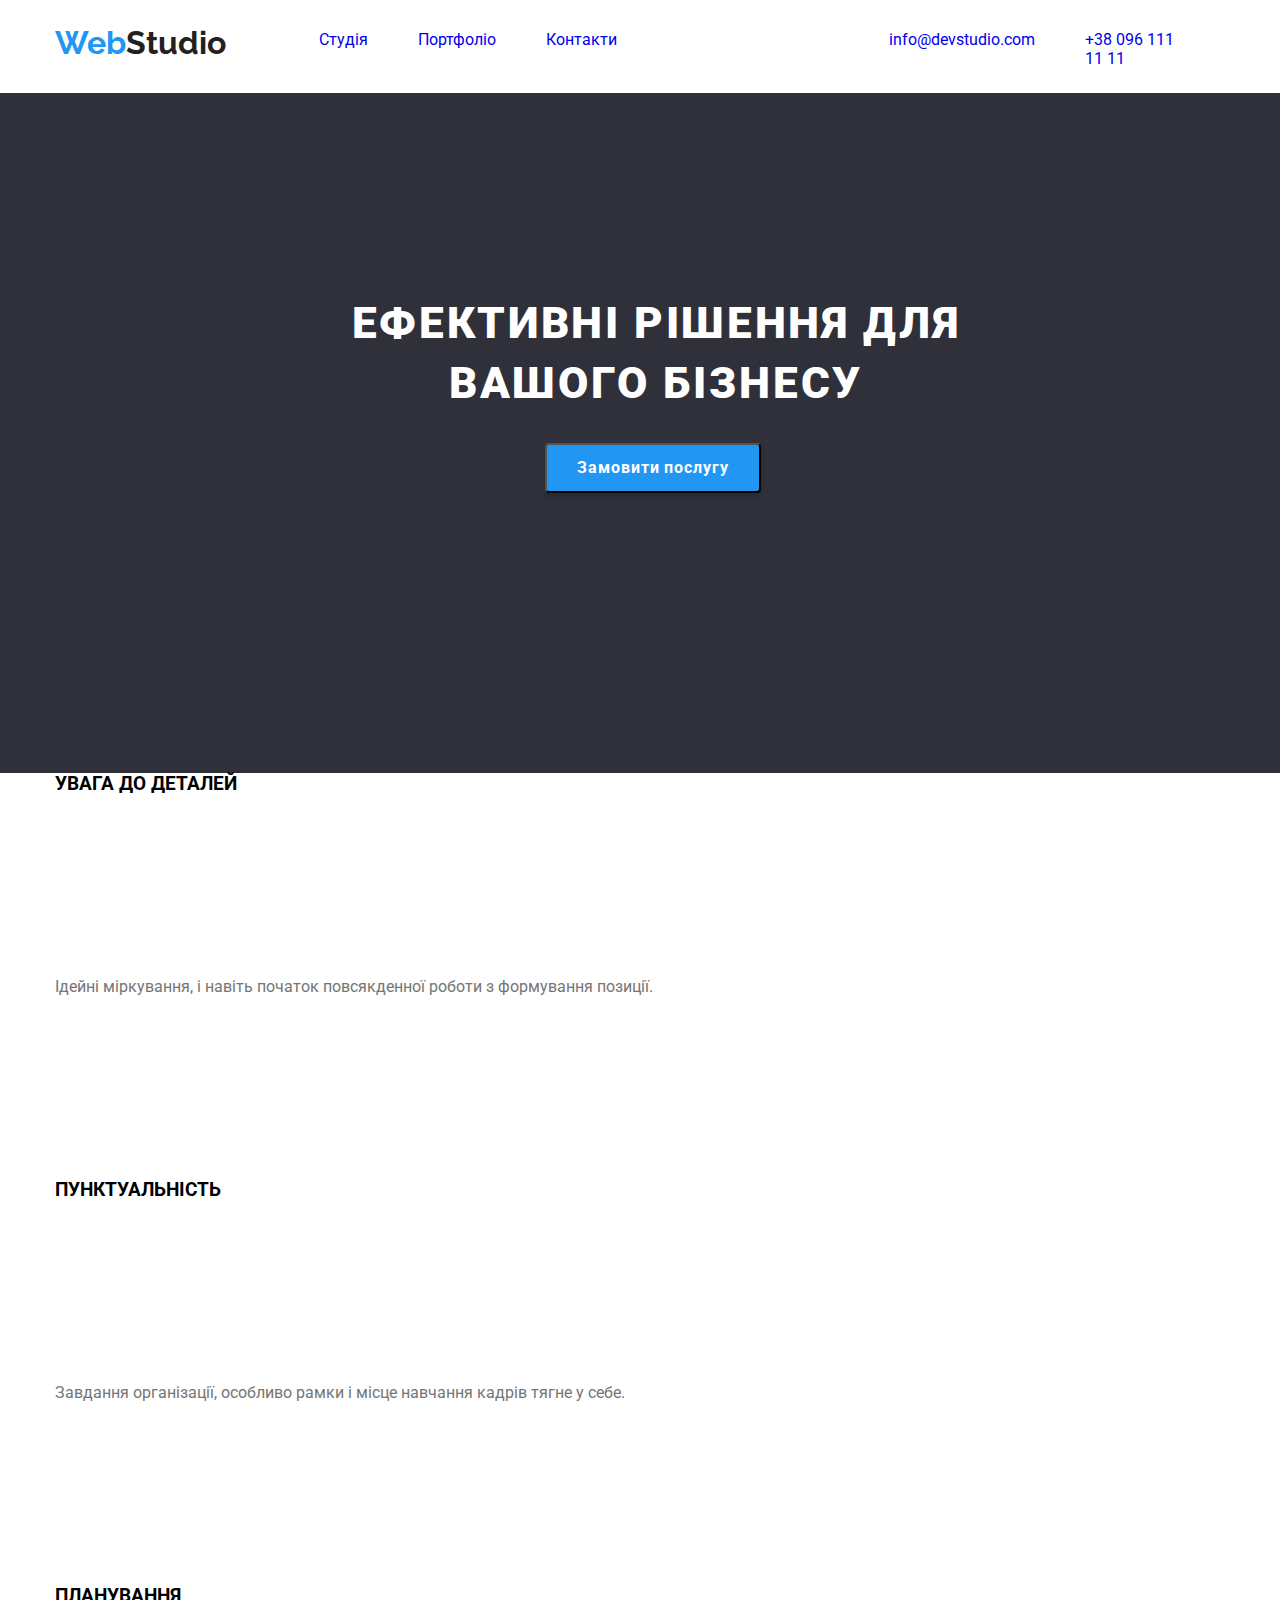
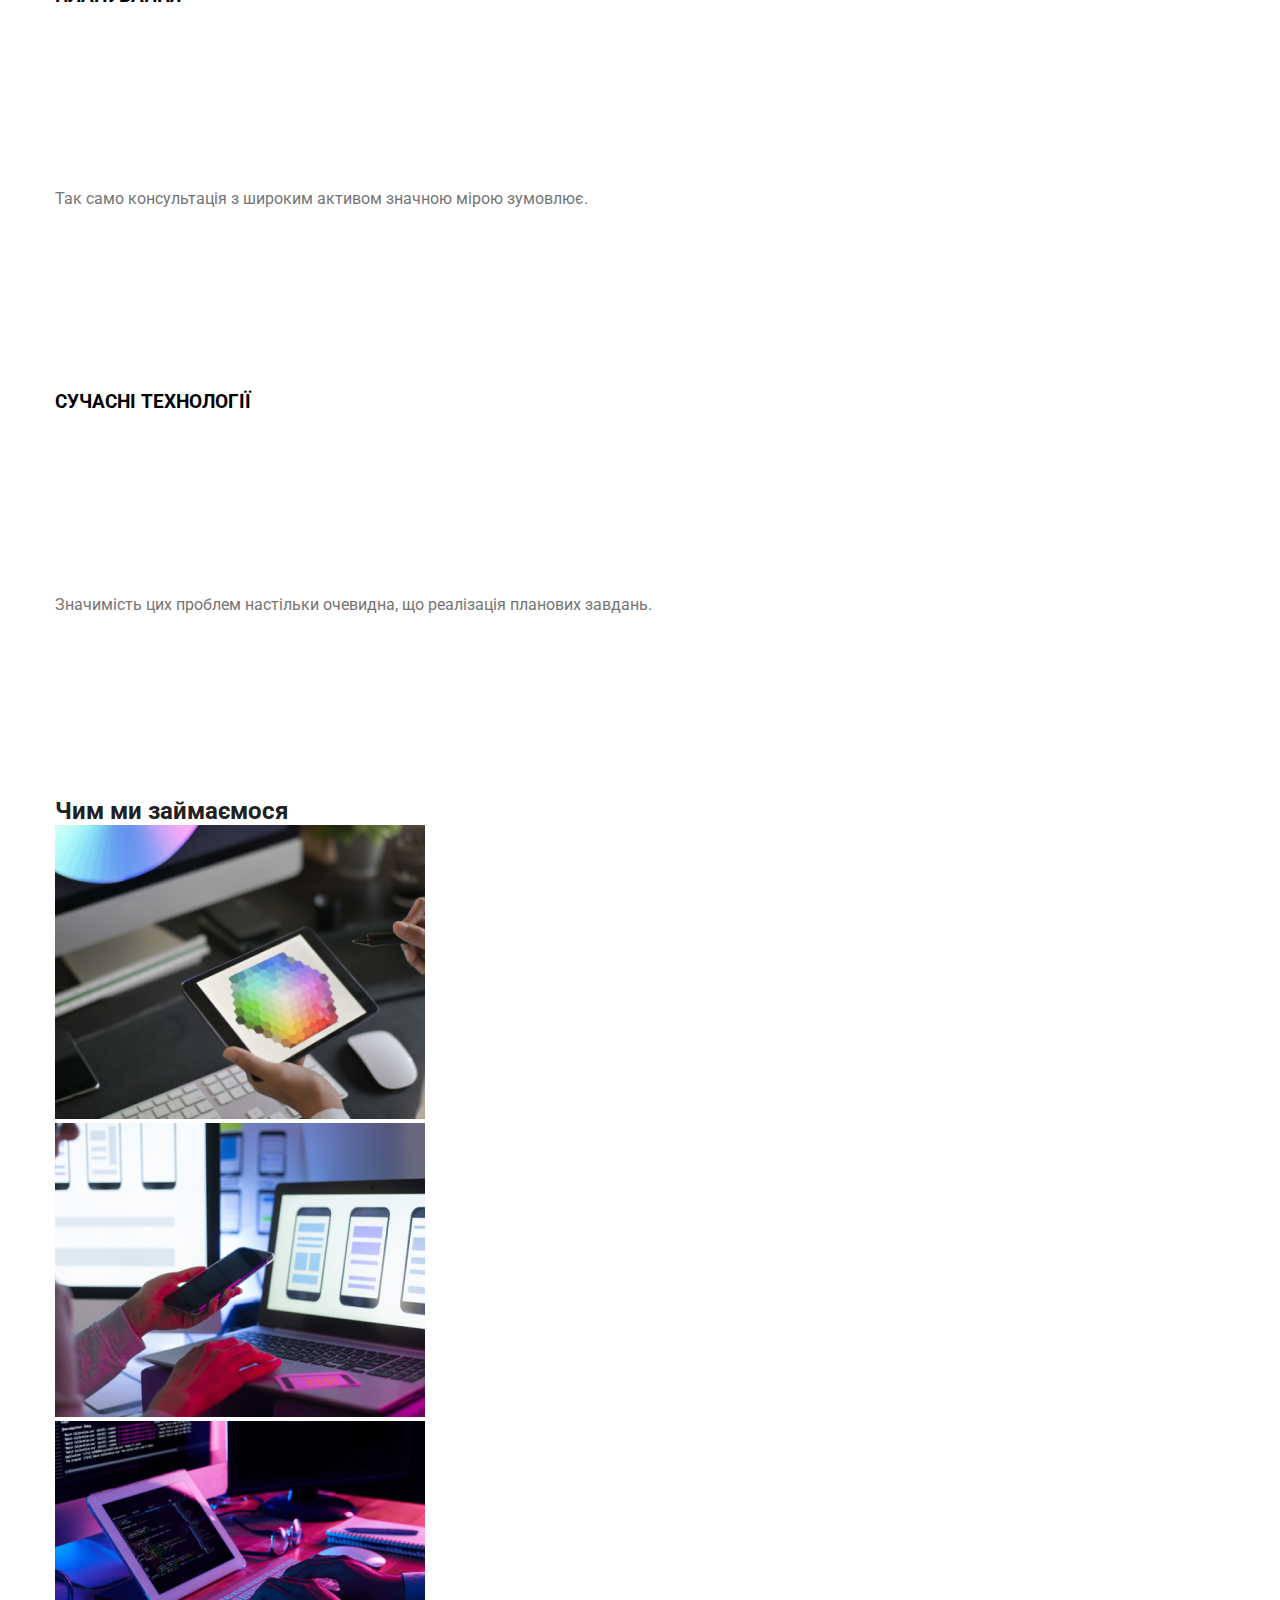
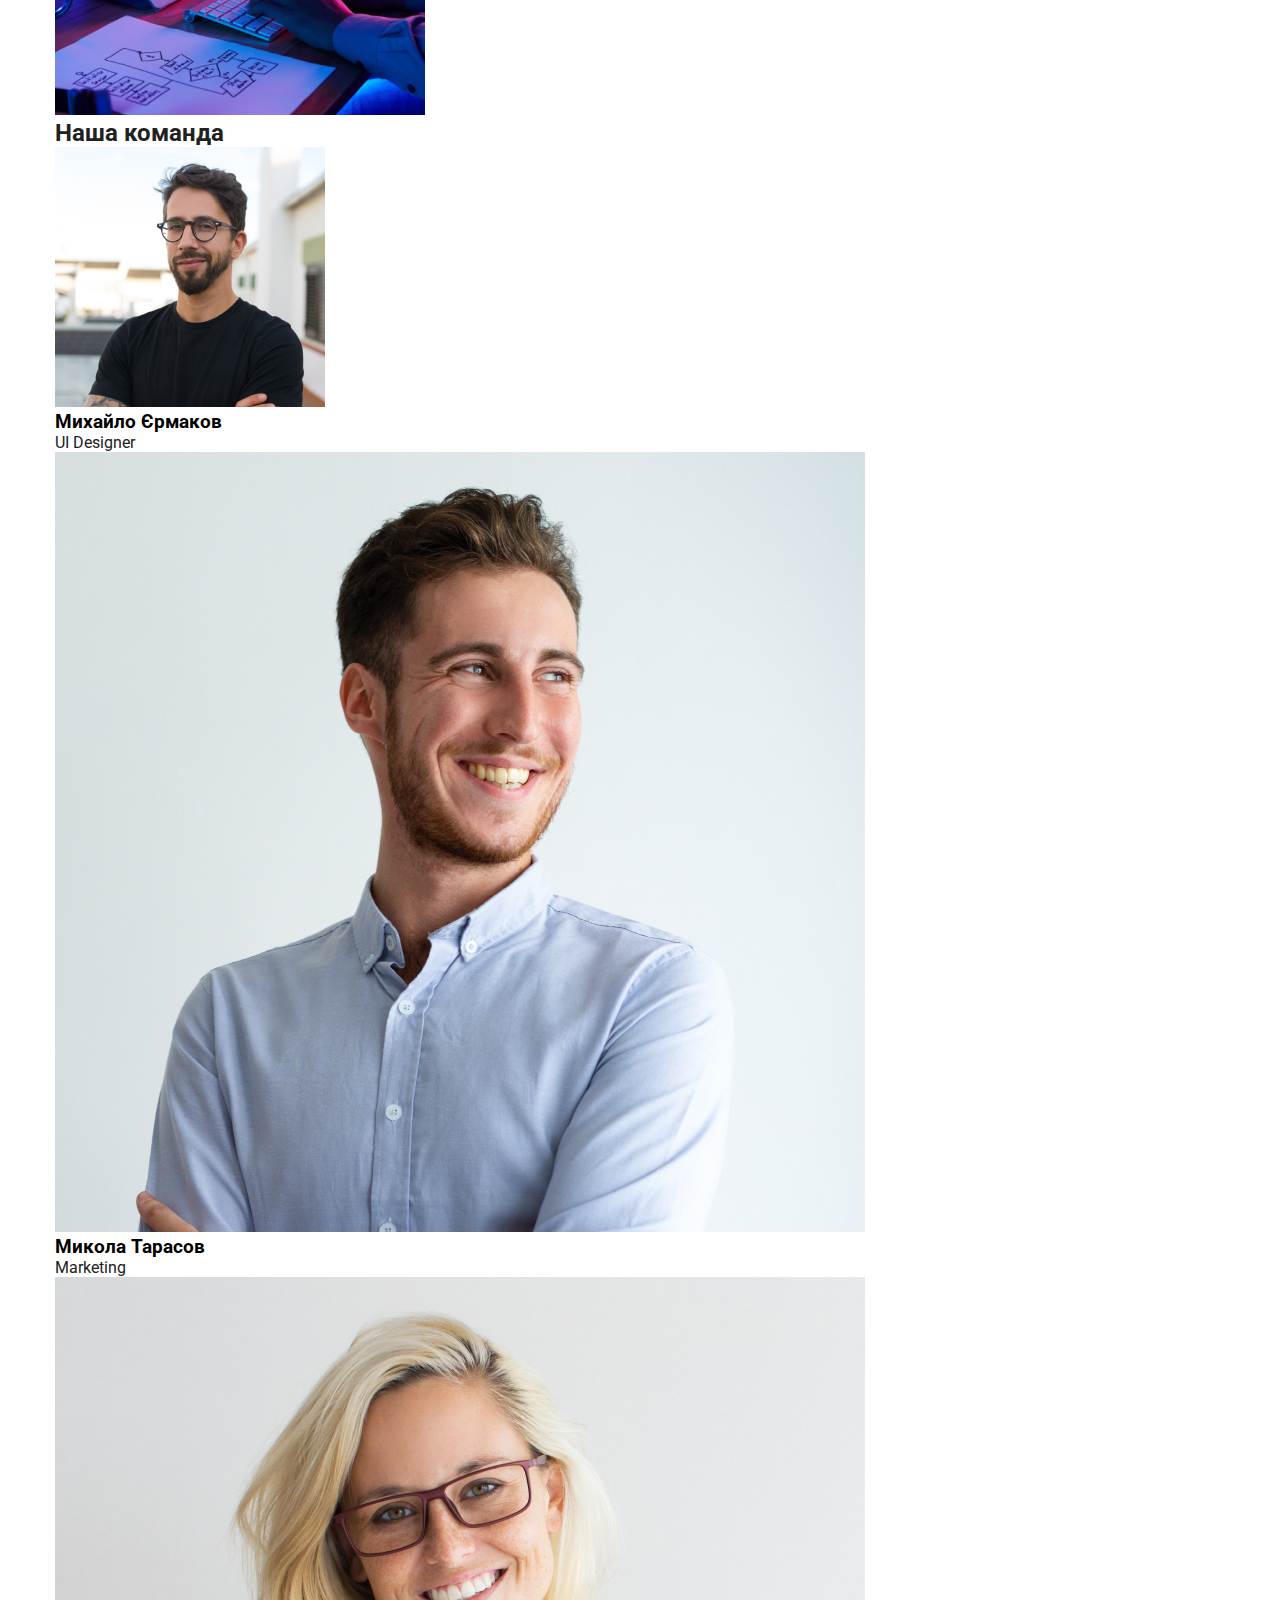
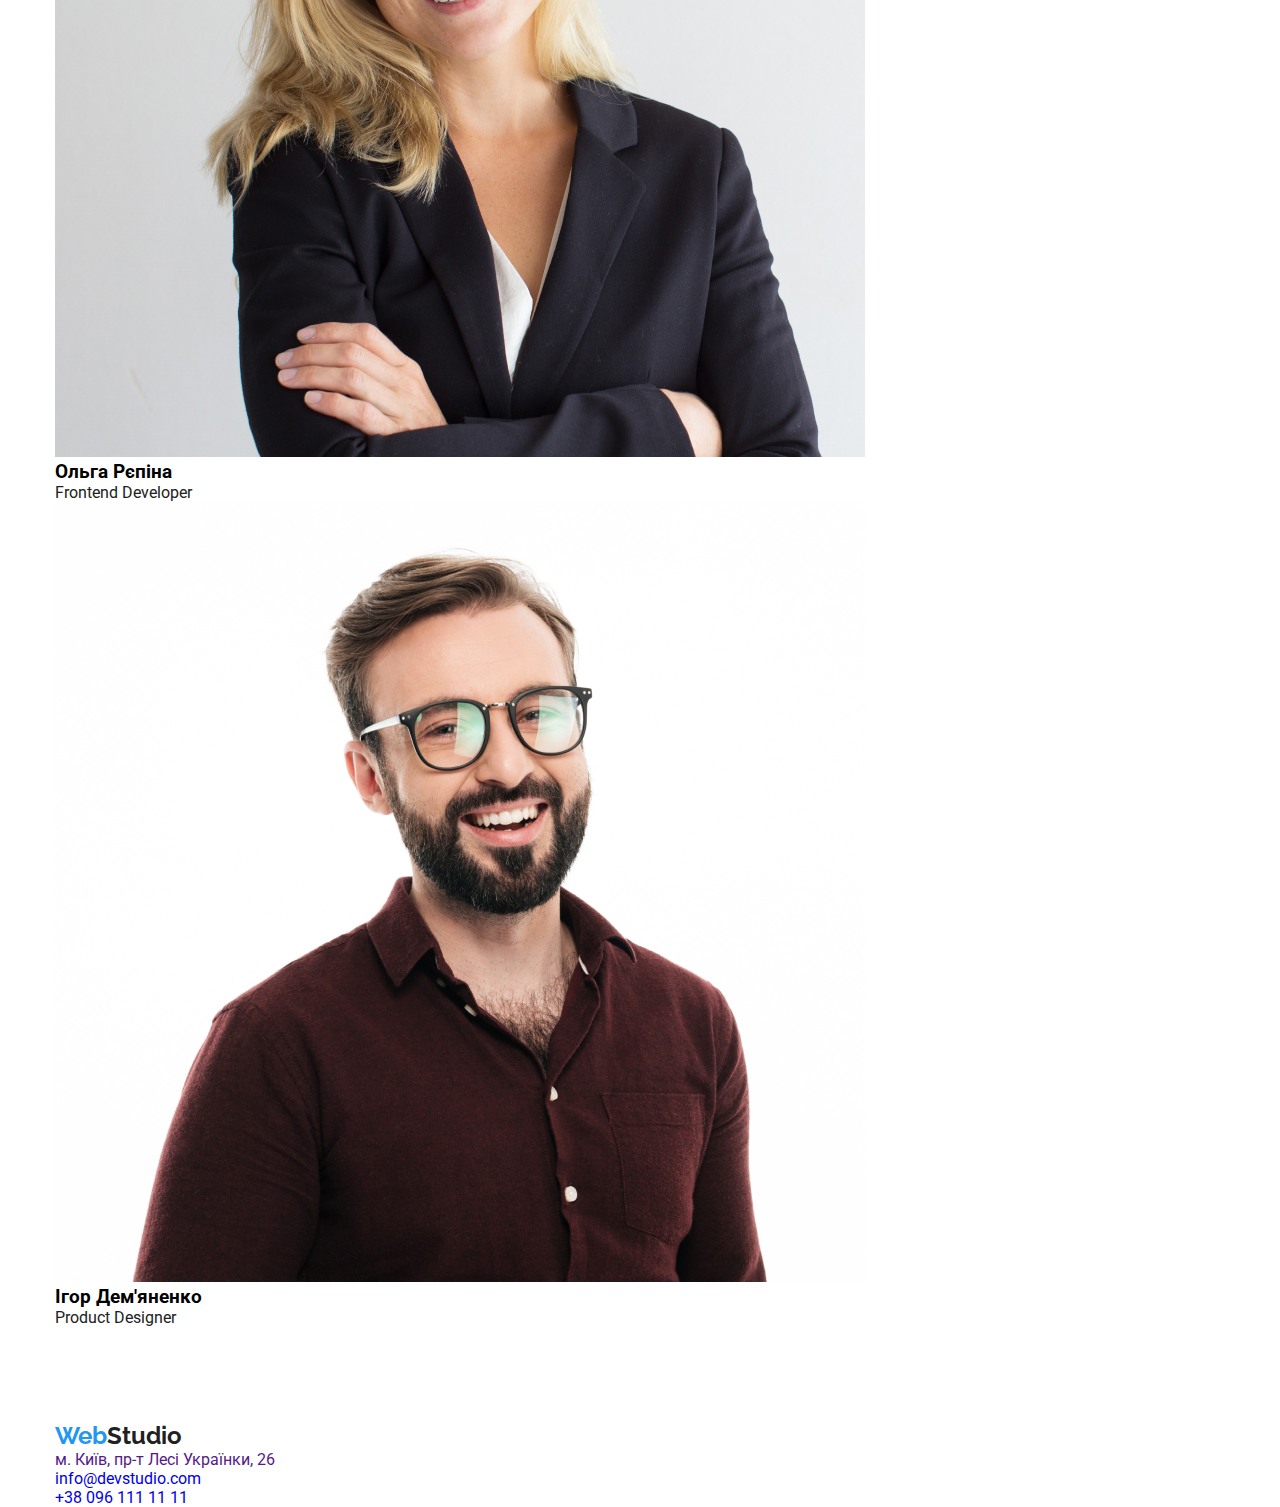
==== commit 53cd3db8: "." ====
--- a/index.html
+++ b/index.html
@@ -1,29 +1,26 @@
 <!DOCTYPE html>
 <html lang="en">
-  <head>
-    <meta charset="UTF-8" />
-    <meta name="viewport" content="width=device-width, initial-scale=1.0" />
-    <title>Document</title>
-    <link
-      rel="stylesheet"
-      href="https://cdnjs.cloudflare.com/ajax/libs/modern-normalize/3.0.1/modern-normalize.min.css"
-      integrity="sha512-q6WgHqiHlKyOqslT/lgBgodhd03Wp4BEqKeW6nNtlOY4quzyG3VoQKFrieaCeSnuVseNKRGpGeDU3qPmabCANg=="
-      crossorigin="anonymous"
-      referrerpolicy="no-referrer"
-    />
-    <link rel="preconnect" href="https://fonts.googleapis.com" />
-    <link rel="preconnect" href="https://fonts.gstatic.com" crossorigin />
-    <link
-      href="https://fonts.googleapis.com/css2?family=Raleway:ital,wght@0,100..900;1,100..900&family=Roboto:ital,wght@0,100..900;1,100..900&display=swap"
-      rel="stylesheet"
-    />
-    <link rel="stylesheet" href="./css/reset.css">
-    <link rel="stylesheet" href="./css/style.css" />
-  </head>
-  <body>
-    <header class="header">
-      <div class="container">
-        <nav class="nav">
+
+<head>
+  <meta charset="UTF-8" />
+  <meta name="viewport" content="width=device-width, initial-scale=1.0" />
+  <title>Document</title>
+  <link rel="stylesheet" href="https://cdnjs.cloudflare.com/ajax/libs/modern-normalize/3.0.1/modern-normalize.min.css"
+    integrity="sha512-q6WgHqiHlKyOqslT/lgBgodhd03Wp4BEqKeW6nNtlOY4quzyG3VoQKFrieaCeSnuVseNKRGpGeDU3qPmabCANg=="
+    crossorigin="anonymous" referrerpolicy="no-referrer" />
+  <link rel="preconnect" href="https://fonts.googleapis.com" />
+  <link rel="preconnect" href="https://fonts.gstatic.com" crossorigin />
+  <link
+    href="https://fonts.googleapis.com/css2?family=Raleway:ital,wght@0,100..900;1,100..900&family=Roboto:ital,wght@0,100..900;1,100..900&display=swap"
+    rel="stylesheet" />
+  <link rel="stylesheet" href="./css/reset.css">
+  <link rel="stylesheet" href="./css/style.css" />
+</head>
+
+<body>
+  <header class="header">
+    <div class="container">
+      <nav class="nav">
         <ul class="nav-list">
           <li class="nav-item">
             <h1 class="logo"><abbr>Web</abbr>Studio</h1>
@@ -44,121 +41,120 @@
             <a href="#" class="phone">+38 096 111 11 11</a>
           </li>
         </ul>
-      </div>
-      
       </nav>
-        
-      </div>
-    </header>
+    </div>
+  </header>
 
-    <main class="main">
-      <div class="main-box">
-        <div class="container">
-          <ul class="servis-order">
-            <li class="order-items">
-              <h2 class="name-order">Ефективні рішення для вашого бізнесу</h2>
-            </li>
-            <li class="order-items">
-              <button class="btn-order" type="submit">Замовити послугу</button>
-            </li>
-          </ul>
-        </div>
-      </div>
-      <div class="main-skill">
-        <div class="container">
-          <ul class="skills">
-            <li class="skills-items">
-              <h3 class="skills-name">УВАГА ДО ДЕТАЛЕЙ</h3>
-              <p class="skills-article">
-                Ідейні міркування, і навіть початок повсякденної роботи з
-                формування позиції.
-              </p>
-            </li>
-            <li class="skills-items">
-              <h3 class="skills-name">ПУНКТУАЛЬНІСТЬ</h3>
-              <p class="skills-article">
-                Завдання організації, особливо рамки і місце навчання кадрів
-                тягне у себе.
-              </p>
-            </li>
-            <li class="skills-items">
-              <h3 class="skills-name">ПЛАНУВАННЯ</h3>
-              <p class="skills-article">
-                Так само консультація з широким активом значною мірою зумовлює.
-              </p>
-            </li>
-            <li class="skills-items">
-              <h3 class="skills-name">СУЧАСНІ ТЕХНОЛОГІЇ</h3>
-              <p class="skills-article">
-                Значимість цих проблем настільки очевидна, що реалізація
-                планових завдань.
-              </p>
-            </li>
-          </ul>
-        </div>
-      </div>
-      <div class="offers-box">
-        <div class="container">
-          <h2 class="offers-box-name">Чим ми займаємося</h2>
-          <ul class="offers-list-imgs">
-            <li class="offers-list-items">
-              <img src="./img/img1.png" alt="" />
-            </li>
-            <li class="offers-list-items">
-              <img src="./img/img2.png" alt="" />
-            </li>
-            <li class="offers-list-items">
-              <img src="./img/img3.png" alt="" />
-            </li>
-          </ul>
-        </div>
-      </div>
-      <div class="team-box">
-        <div class="container">
-          <h2 class="team-box-name">Наша команда</h2>
-          <ul class="team-list">
-            <li class="team-items">
-              <img class="team-items-img" src="./img/img4.png" alt="" />
-              <h3 class="team-items-name">Михайло Єрмаков</h3>
-              <p class="team-items-job">UI Designer</p>
-            </li>
-            <li class="team-items">
-              <img class="team-items-img" src="./img/img5.jpg" alt="" />
-              <h3 class="team-items-name">Микола Тарасов</h3>
-              <p class="team-items-job">Marketing</p>
-            </li>
-            <li class="team-items">
-              <img class="team-items-img" src="./img/img6.jpg" alt="" />
-              <h3 class="team-items-name">Ольга Рєпіна</h3>
-              <p class="team-items-job">Frontend Developer</p>
-            </li>
-            <li class="team-items">
-              <img class="team-items-img" src="./img/img7.jpg" alt="" />
-              <h3 class="team-items-name">Ігор Дем'яненко</h3>
-              <p class="team-items-job">Product Designer</p>
-            </li>
-          </ul>
-        </div>
-      </div>
-    </main>
-
-    <footer class="footer">
+  <main class="main">
+    <div class="main-box">
       <div class="container">
-        <ul class="footer-nav-list">
-          <li class="footer-nav-item logo">
-            <h2><abbr>Web</abbr>Studio</h2>
+        <ul class="servis-order">
+          <li class="order-items">
+            <h2 class="name-order">Ефективні рішення для 
+              вашого бізнесу</h2>
           </li>
-          <li class="footer-nav-item adress">
-            <a href="">м. Київ, пр-т Лесі Українки, 26</a>
-          </li>
-          <li class="footer-nav-item mail">
-            <a href="mailto:info@devstudio.com">info@devstudio.com</a>
-          </li>
-          <li class="footer-nav-item phone">
-            <a href="tel:+380961111111">+38 096 111 11 11</a>
+          <li class="order-items">
+            <button class="btn-order" type="submit">Замовити послугу</button>
           </li>
         </ul>
       </div>
-    </footer>
-  </body>
-</html>
+    </div>
+    <div class="main-skill">
+      <div class="container">
+        <ul class="skills">
+          <li class="skills-items">
+            <h3 class="skills-name">УВАГА ДО ДЕТАЛЕЙ</h3>
+            <p class="skills-article">
+              Ідейні міркування, і навіть початок повсякденної роботи з
+              формування позиції.
+            </p>
+          </li>
+          <li class="skills-items">
+            <h3 class="skills-name">ПУНКТУАЛЬНІСТЬ</h3>
+            <p class="skills-article">
+              Завдання організації, особливо рамки і місце навчання кадрів
+              тягне у себе.
+            </p>
+          </li>
+          <li class="skills-items">
+            <h3 class="skills-name">ПЛАНУВАННЯ</h3>
+            <p class="skills-article">
+              Так само консультація з широким активом значною мірою зумовлює.
+            </p>
+          </li>
+          <li class="skills-items">
+            <h3 class="skills-name">СУЧАСНІ ТЕХНОЛОГІЇ</h3>
+            <p class="skills-article">
+              Значимість цих проблем настільки очевидна, що реалізація
+              планових завдань.
+            </p>
+          </li>
+        </ul>
+      </div>
+    </div>
+    <div class="offers-box">
+      <div class="container">
+        <h2 class="offers-box-name">Чим ми займаємося</h2>
+        <ul class="offers-list-imgs">
+          <li class="offers-list-items">
+            <img src="./img/img1.png" alt="" />
+          </li>
+          <li class="offers-list-items">
+            <img src="./img/img2.png" alt="" />
+          </li>
+          <li class="offers-list-items">
+            <img src="./img/img3.png" alt="" />
+          </li>
+        </ul>
+      </div>
+    </div>
+    <div class="team-box">
+      <div class="container">
+        <h2 class="team-box-name">Наша команда</h2>
+        <ul class="team-list">
+          <li class="team-items">
+            <img class="team-items-img" src="./img/img4.png" alt="" />
+            <h3 class="team-items-name">Михайло Єрмаков</h3>
+            <p class="team-items-job">UI Designer</p>
+          </li>
+          <li class="team-items">
+            <img class="team-items-img" src="./img/img5.jpg" alt="" />
+            <h3 class="team-items-name">Микола Тарасов</h3>
+            <p class="team-items-job">Marketing</p>
+          </li>
+          <li class="team-items">
+            <img class="team-items-img" src="./img/img6.jpg" alt="" />
+            <h3 class="team-items-name">Ольга Рєпіна</h3>
+            <p class="team-items-job">Frontend Developer</p>
+          </li>
+          <li class="team-items">
+            <img class="team-items-img" src="./img/img7.jpg" alt="" />
+            <h3 class="team-items-name">Ігор Дем'яненко</h3>
+            <p class="team-items-job">Product Designer</p>
+          </li>
+        </ul>
+      </div>
+    </div>
+  </main>
+
+  <footer class="footer">
+    <div class="container">
+      <ul class="footer-nav-list">
+        <li class="footer-nav-item logo">
+          <h2><abbr>Web</abbr>Studio</h2>
+        </li>
+        <li class="footer-nav-item adress">
+          <a href="">м. Київ, пр-т Лесі Українки, 26</a>
+        </li>
+        <li class="footer-nav-item mail">
+          <a href="mailto:info@devstudio.com">info@devstudio.com</a>
+        </li>
+        <li class="footer-nav-item phone">
+          <a href="tel:+380961111111">+38 096 111 11 11</a>
+        </li>
+      </ul>
+    </div>
+  </footer>
+</body>
+
+</html>--- a/css/style.css
+++ b/css/style.css
@@ -23,7 +23,6 @@
 
 .header {
   line-height: auto;
-  padding-top: 24px;
   padding-bottom: 25px;
 }
 
@@ -39,24 +38,73 @@
   color: var(--text-color);
 }
 
-.phone,
-.mail {
-  color: var(--paragraphs-color);
+.nav-list,
+.logo {
+  display: flex;
 }
 
-.nameorder {
-  color: var(--bg-color);
-  line-height: 60px;
+.nav-item {
+  padding-right: 50px;
+  padding-top: 29.5px;
+}
+
+.nav-item:first-child {
+  padding-right: 93px;
+  padding-top: 24px;
+}
+
+.nav-item:nth-child(4) {
+  padding-right: 272px;
+}
+
+.main {
+  padding-bottom: 94px;
+}
+
+.main-box {
+  padding-bottom: 280px;
+  background: #2f303a;
+}
+
+.service-order {
+  background-color: #2f303a;
+}
+
+.name-order {
+  color: #fff;
+
+  width: 696px;
+  text-align: center;
+  font-family: Roboto;
+  font-size: 44px;
+  font-style: normal;
+  font-weight: 900;
+  line-height: 60px; /* 136.364% */
+  letter-spacing: 2.64px;
+  text-transform: uppercase;
+
+  margin-left: 253px;
+  padding-top: 200px;
+  padding-bottom: 30px;
 }
 
 .btn-order {
-  color: var(--logo-colour);
-  line-height: 30px;
-}
+  width: 216px;
+  height: 50px;
 
-.skills-name {
-  color: var(--text-color);
-  line-height: auto;
+  margin-left: 490px;
+  border-radius: 4px;
+  background: #2196f3;
+  box-shadow: 0px 4px 4px 0px rgba(0, 0, 0, 0.15);
+  color: #fff;
+
+  text-align: center;
+  font-family: Roboto;
+  font-size: 16px;
+  font-style: normal;
+  font-weight: 700;
+  line-height: 30px; /* 187.5% */
+  letter-spacing: 0.96px;
 }
 
 .skills-article {
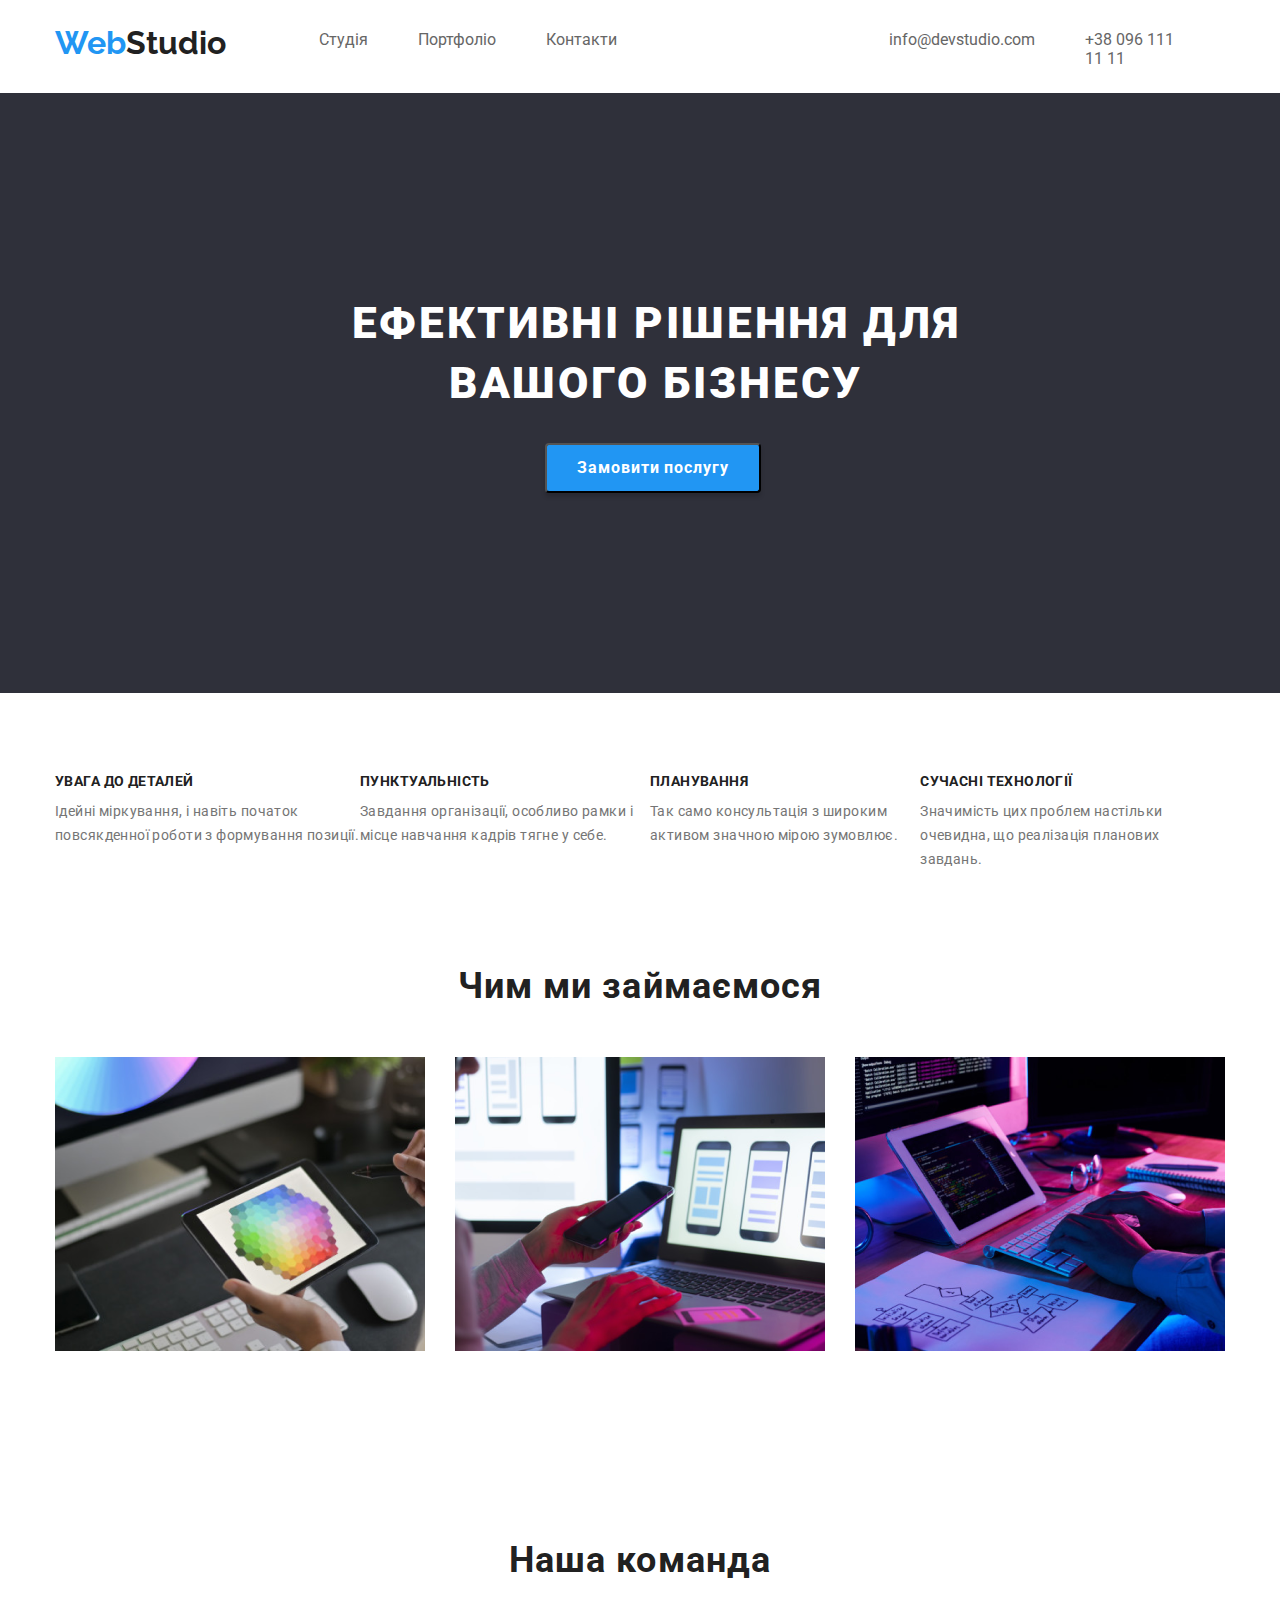
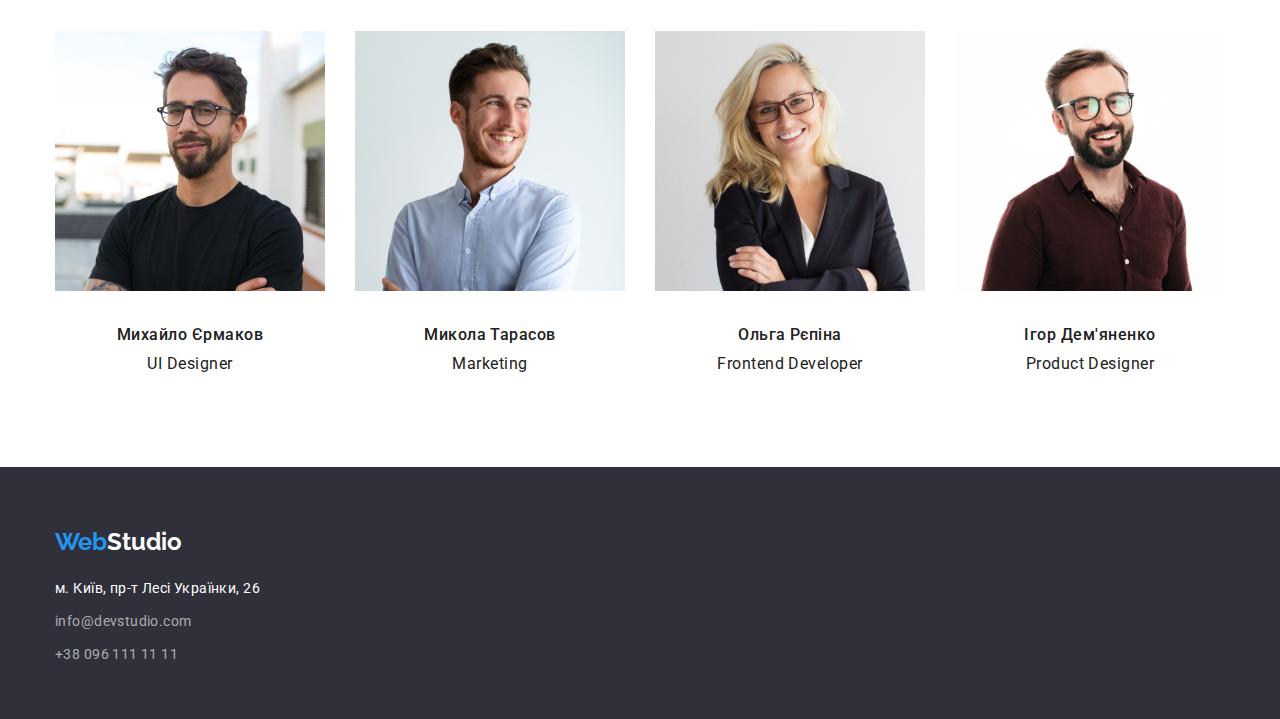
==== commit a14af85f: "studio was finished HURAAAAAAAAAAAAAAAAAAAAA" ====
--- a/index.html
+++ b/index.html
@@ -51,7 +51,7 @@
         <ul class="servis-order">
           <li class="order-items">
             <h2 class="name-order">Ефективні рішення для 
-              вашого бізнесу</h2>
+               вашого бізнесу</h2>
           </li>
           <li class="order-items">
             <button class="btn-order" type="submit">Замовити послугу</button>
@@ -140,16 +140,16 @@
   <footer class="footer">
     <div class="container">
       <ul class="footer-nav-list">
-        <li class="footer-nav-item logo">
-          <h2><abbr>Web</abbr>Studio</h2>
+        <li class="footer-nav-logo logo">
+          <h2>Web<abbr class="studio">Studio</abbr></h2>
         </li>
-        <li class="footer-nav-item adress">
+        <li class="footer-nav-adress adress">
           <a href="">м. Київ, пр-т Лесі Українки, 26</a>
         </li>
-        <li class="footer-nav-item mail">
+        <li class="footer-nav-mail mail">
           <a href="mailto:info@devstudio.com">info@devstudio.com</a>
         </li>
-        <li class="footer-nav-item phone">
+        <li class="footer-nav-phone phone">
           <a href="tel:+380961111111">+38 096 111 11 11</a>
         </li>
       </ul>
--- a/css/style.css
+++ b/css/style.css
@@ -8,6 +8,7 @@
 
 * {
   text-decoration: none;
+  list-style: none;
 }
 
 body {
@@ -62,12 +63,15 @@
 }
 
 .main-box {
-  padding-bottom: 280px;
+  height: 600px;
   background: #2f303a;
-}
-
-.service-order {
+
+  margin-bottom: 80px;
+}
+
+.servis-order {
   background-color: #2f303a;
+  padding-bottom: 94px;
 }
 
 .name-order {
@@ -107,31 +111,179 @@
   letter-spacing: 0.96px;
 }
 
+.skills {
+  display: flex;
+  margin-bottom: 94px;
+}
+
+.skills h3 {
+  color: #212121;
+  font-family: Roboto;
+  font-size: 14px;
+  font-style: normal;
+  font-weight: 700;
+  line-height: normal;
+  letter-spacing: 0.42px;
+  text-transform: uppercase;
+
+  padding-bottom: 10px;
+}
+
+.skills p {
+  color: #757575;
+  font-family: Roboto;
+  font-size: 14px;
+  font-style: normal;
+  font-weight: 400;
+  line-height: 24px; /* 171.429% */
+  letter-spacing: 0.42px;
+}
+
 .skills-article {
   color: var(--paragraphs-color);
-  line-height: 24;
 }
 
 .offers-box-name {
   color: var(--text-color);
-  line-height: auto;
+  color: #212121;
+  text-align: center;
+  font-family: Roboto;
+  font-size: 36px;
+  font-style: normal;
+  font-weight: 700;
+  line-height: normal;
+  letter-spacing: 1.08px;
+
+  margin-bottom: 50px;
+}
+
+.offers-list-imgs {
+  display: flex;
+  width: 370px;
+  height: 294px;
+  flex-shrink: 0;
+
+  margin-bottom: 188px;
+}
+
+.offers-list-imgs li {
+  padding-right: 30px;
+}
+
+.team-list {
+  display: flex;
+  padding-right: 30px;
 }
 
 .team-box-name {
   color: var(--text-color);
-  line-height: auto;
+  color: #212121;
+  text-align: center;
+  font-family: Roboto;
+  font-size: 36px;
+  font-style: normal;
+  font-weight: 700;
+  line-height: normal;
+  letter-spacing: 1.08px;
+
+  margin-bottom: 50px;
+}
+
+.team-items img {
+  width: 270px;
+  height: 260px;
+  flex-shrink: 0;
+
+  margin-bottom: 30px;
 }
 
 .team-items-job {
   color: var(--text-color);
-  line-height: auto;
-}
-
-/* .team-list {
-  display: flex;
-} */
-
-.adress {
-  color: var(--bg-color);
-  line-height: auto;
-}
+  text-align: center;
+  font-family: Roboto;
+  font-size: 16px;
+  font-style: normal;
+  font-weight: 400;
+  line-height: normal;
+  letter-spacing: 0.48px;
+}
+
+.team-items {
+  padding-right: 30px;
+}
+
+.team-items-name {
+  color: #212121;
+  text-align: center;
+  font-family: Roboto;
+  font-size: 16px;
+  font-style: normal;
+  font-weight: 500;
+  line-height: normal;
+  letter-spacing: 0.48px;
+
+  margin-bottom: 10px;
+}
+
+.footer {
+  height: 252px;
+  flex-shrink: 0;
+  background-color: #2f303a;
+}
+
+.footer-nav-list {
+  padding-top: 60px;
+}
+
+.footer-nav-logo {
+  color: var(--logo-colour);
+  padding-bottom: 20px;
+}
+
+.footer-nav-logo abbr {
+  color: #fff;
+}
+
+.footer-nav-adress {
+  font-family: Roboto;
+  font-size: 14px;
+  font-style: normal;
+  font-weight: 400;
+  line-height: 24px; /* 171.429% */
+  letter-spacing: 0.42px;
+
+  padding-bottom: 9px;
+}
+
+.footer-nav-adress a {
+  color: #fff;
+}
+
+.footer-nav-mail {
+  padding-bottom: 9px;
+
+  font-family: Roboto;
+  font-size: 14px;
+  font-style: normal;
+  font-weight: 400;
+  line-height: 24px; /* 171.429% */
+  letter-spacing: 0.42px;
+}
+
+.footer-nav-mail a {
+  color: rgba(255, 255, 255, 0.6);
+}
+
+.footer-nav-phone {
+  color: rgba(255, 255, 255, 0.6);
+  font-family: Roboto;
+  font-size: 14px;
+  font-style: normal;
+  font-weight: 400;
+  line-height: 24px; /* 171.429% */
+  letter-spacing: 0.42px;
+}
+
+.footer-nav-phone a {
+  color: rgba(255, 255, 255, 0.6);
+}
